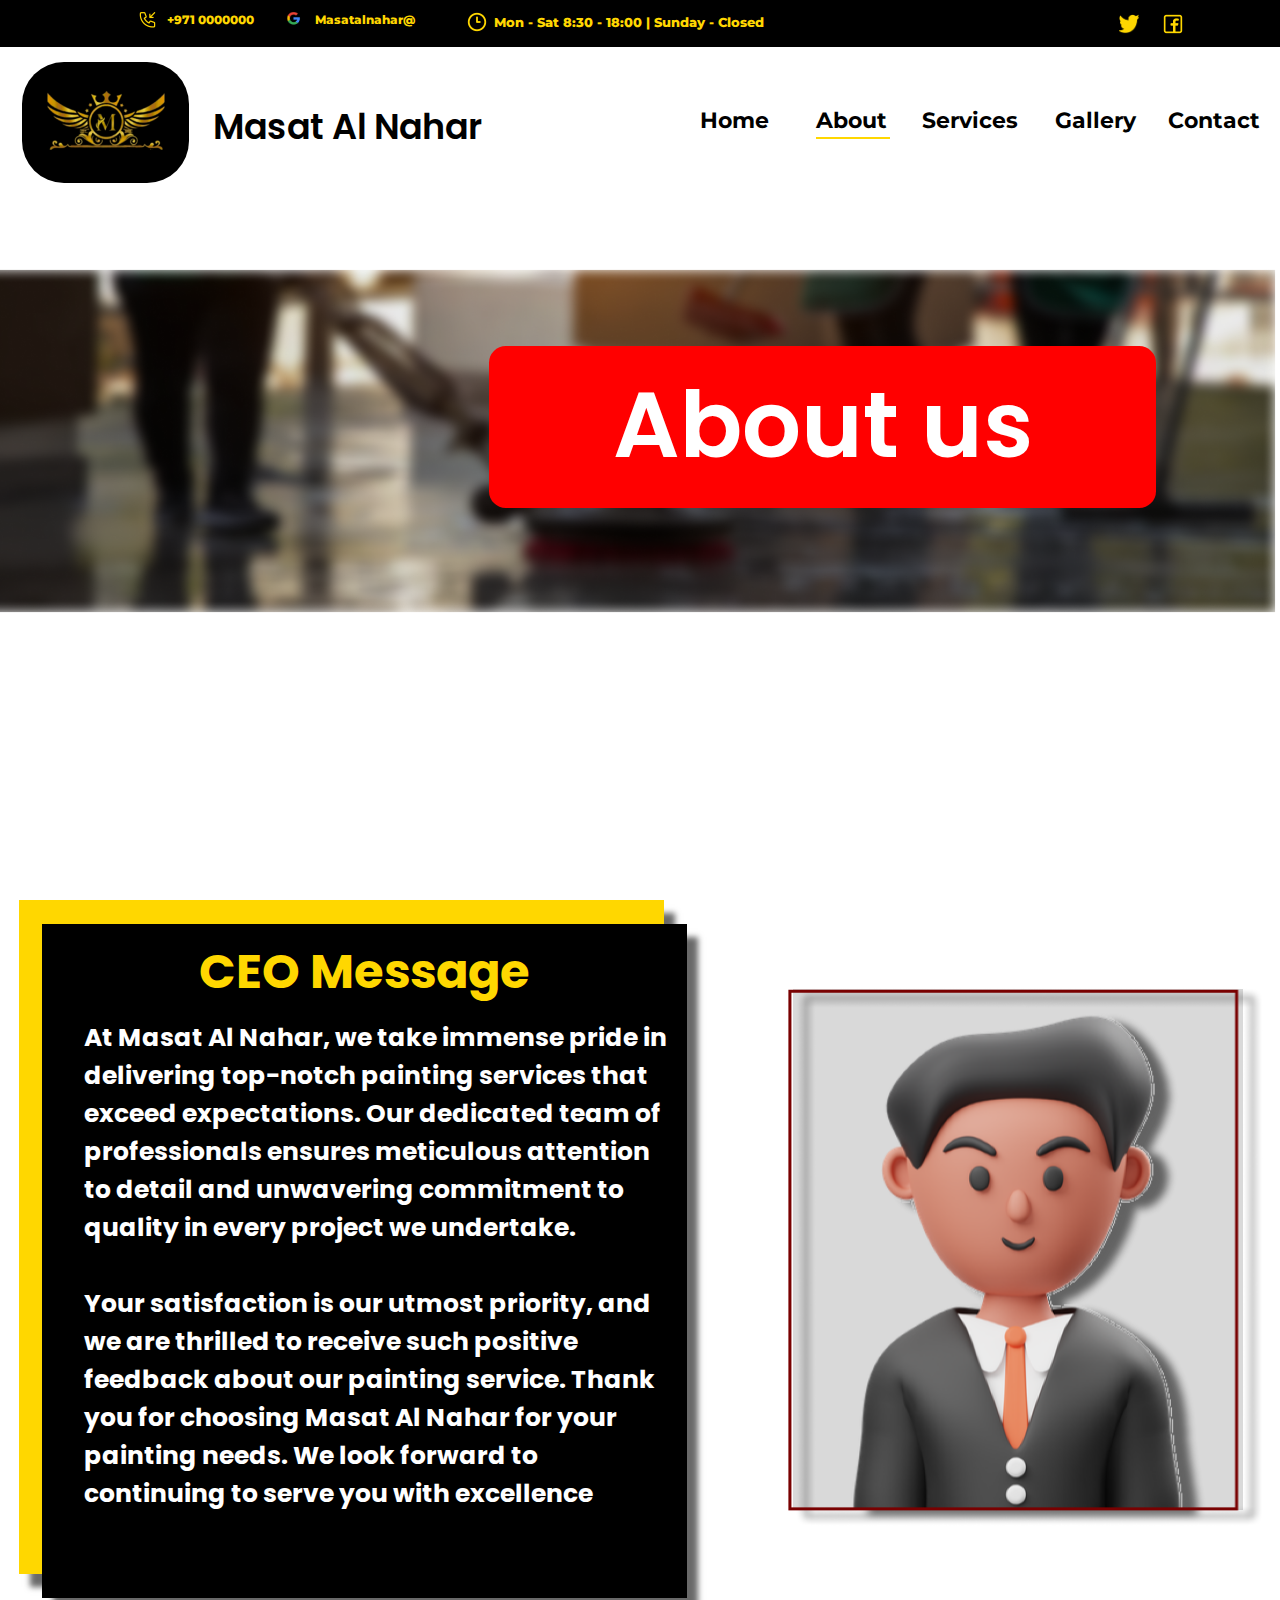
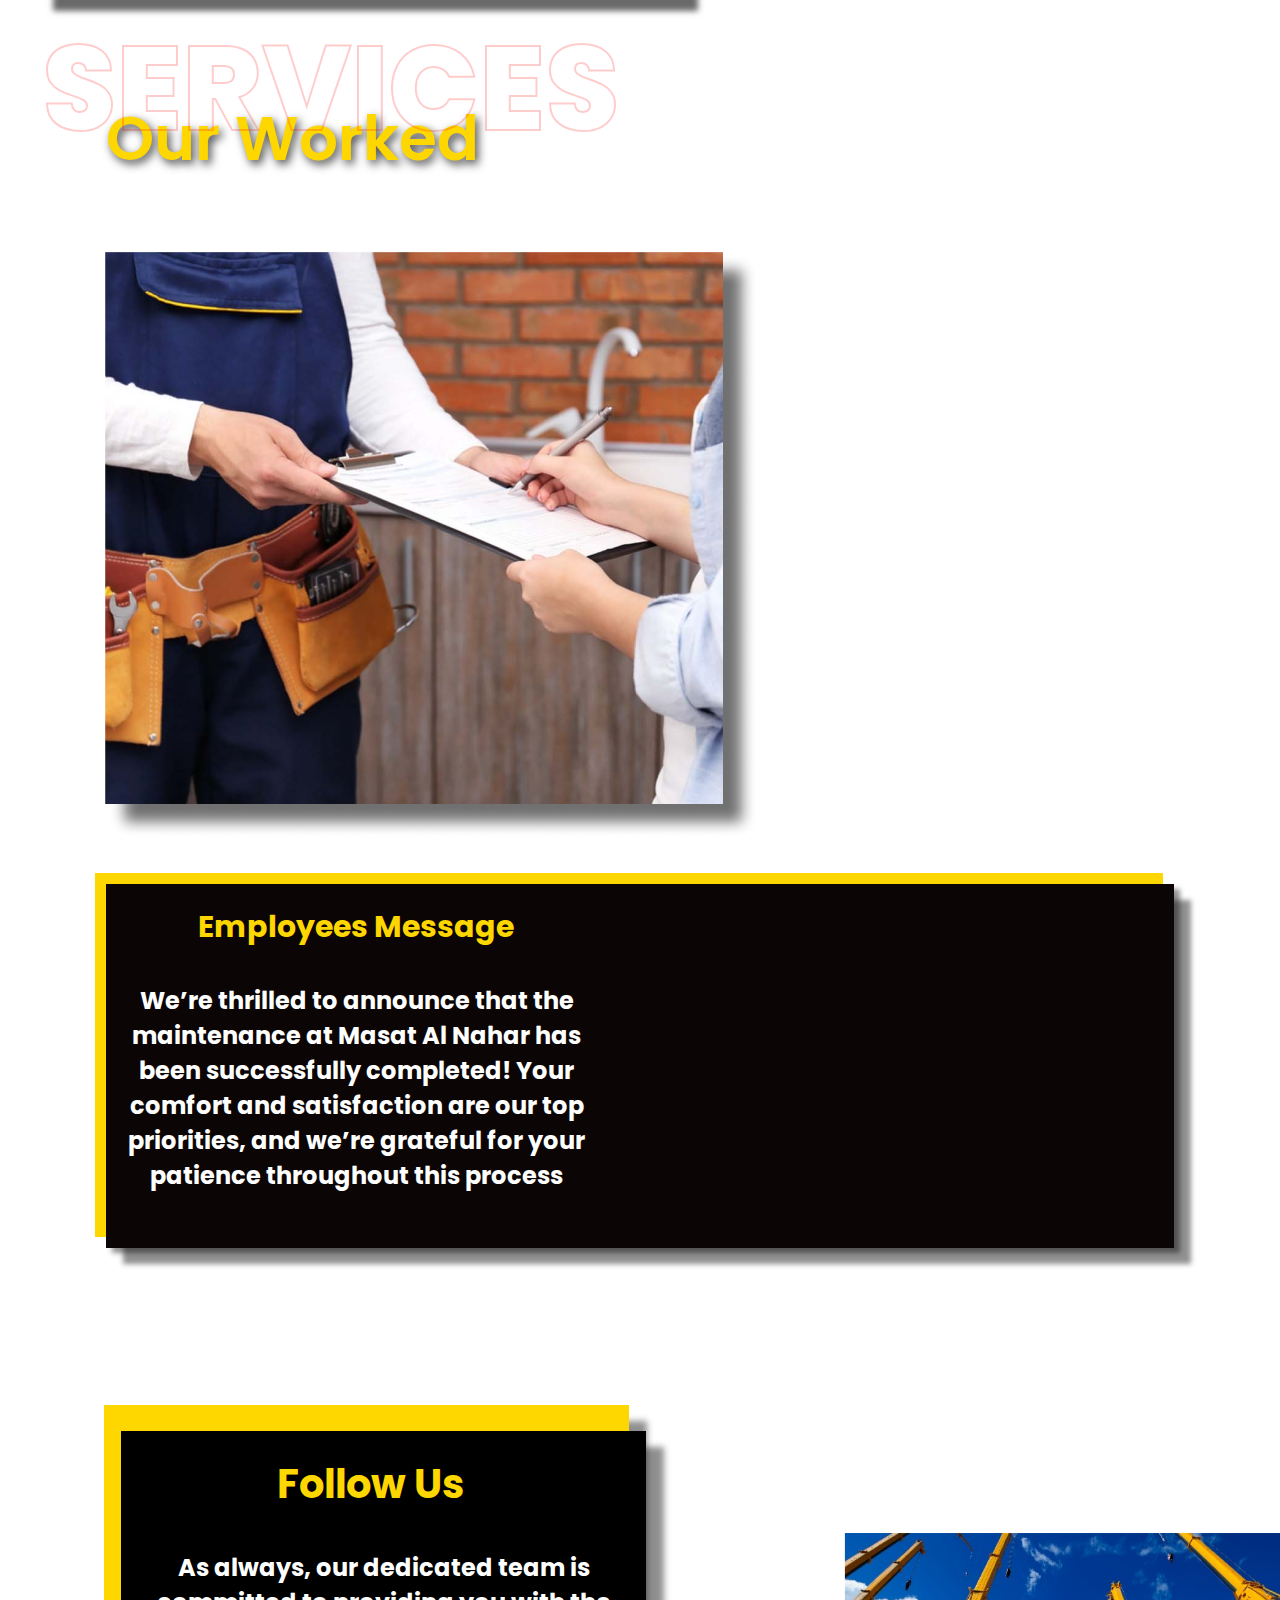
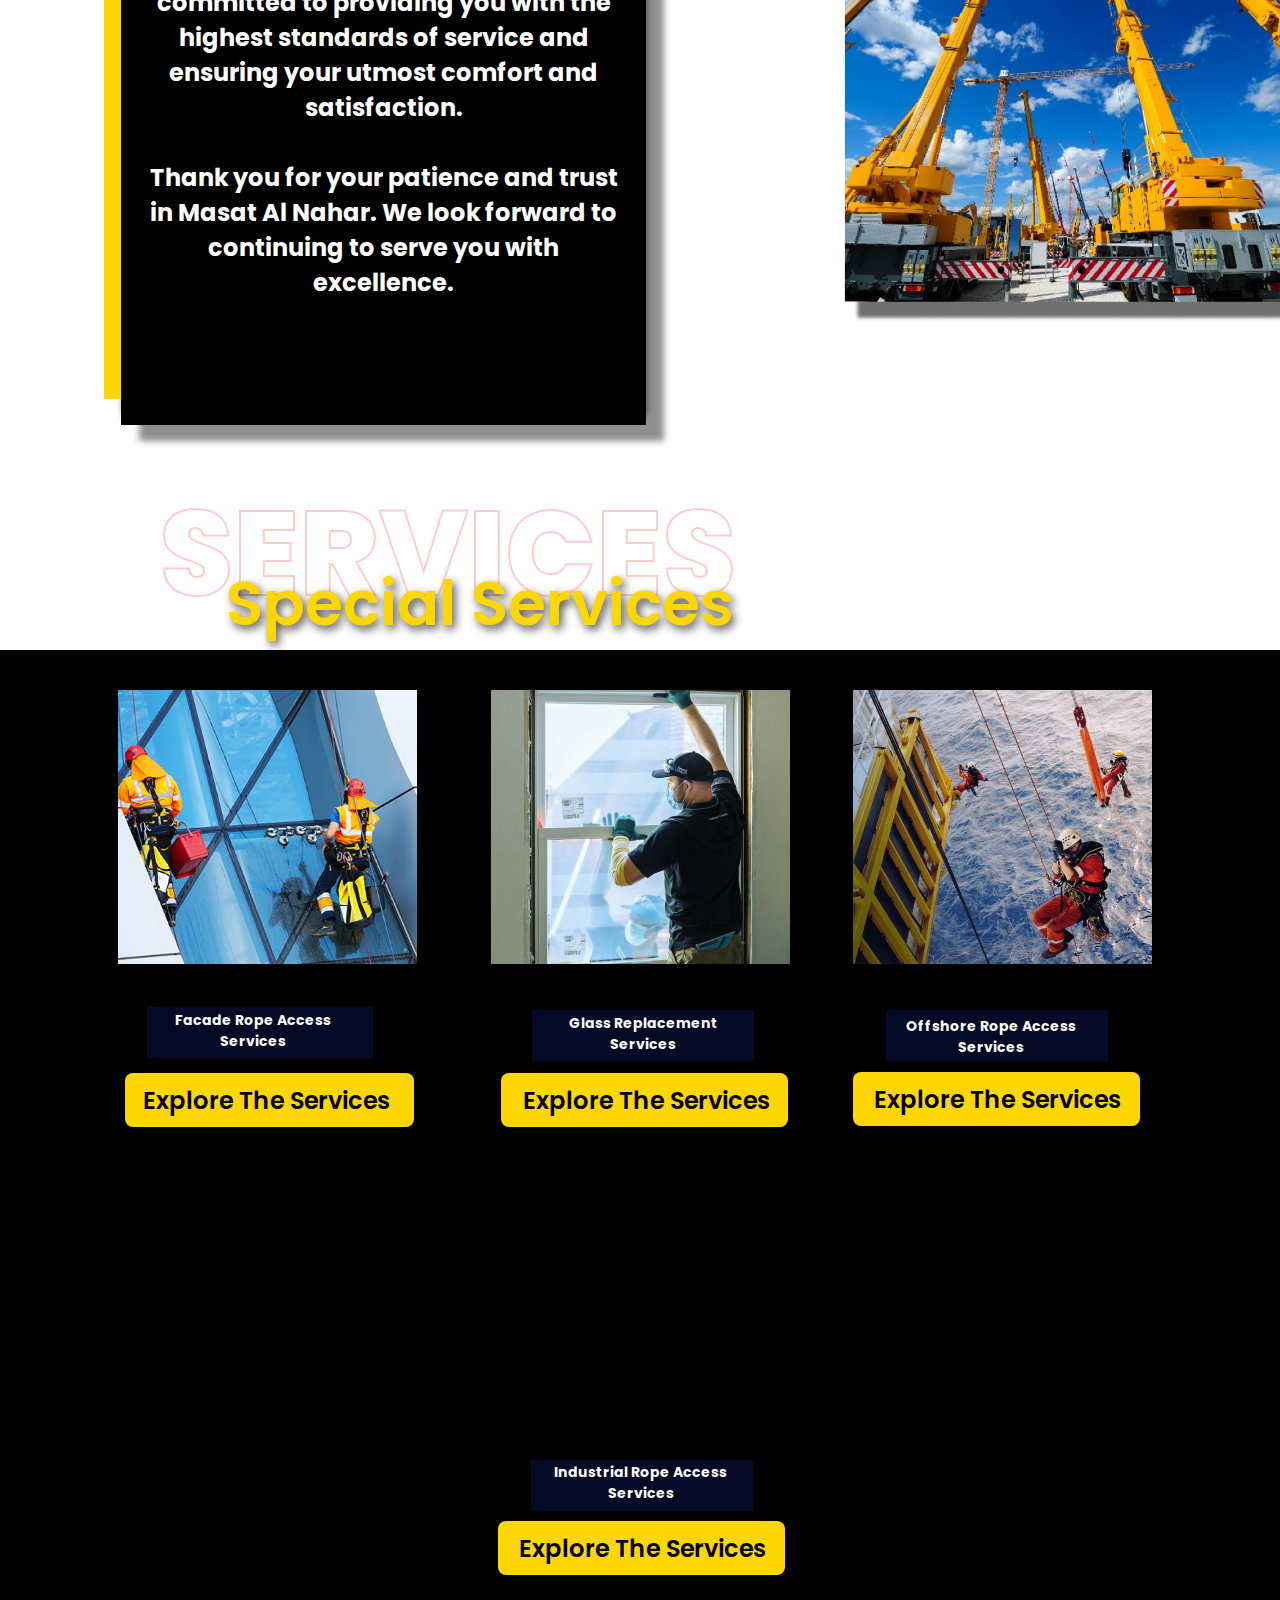
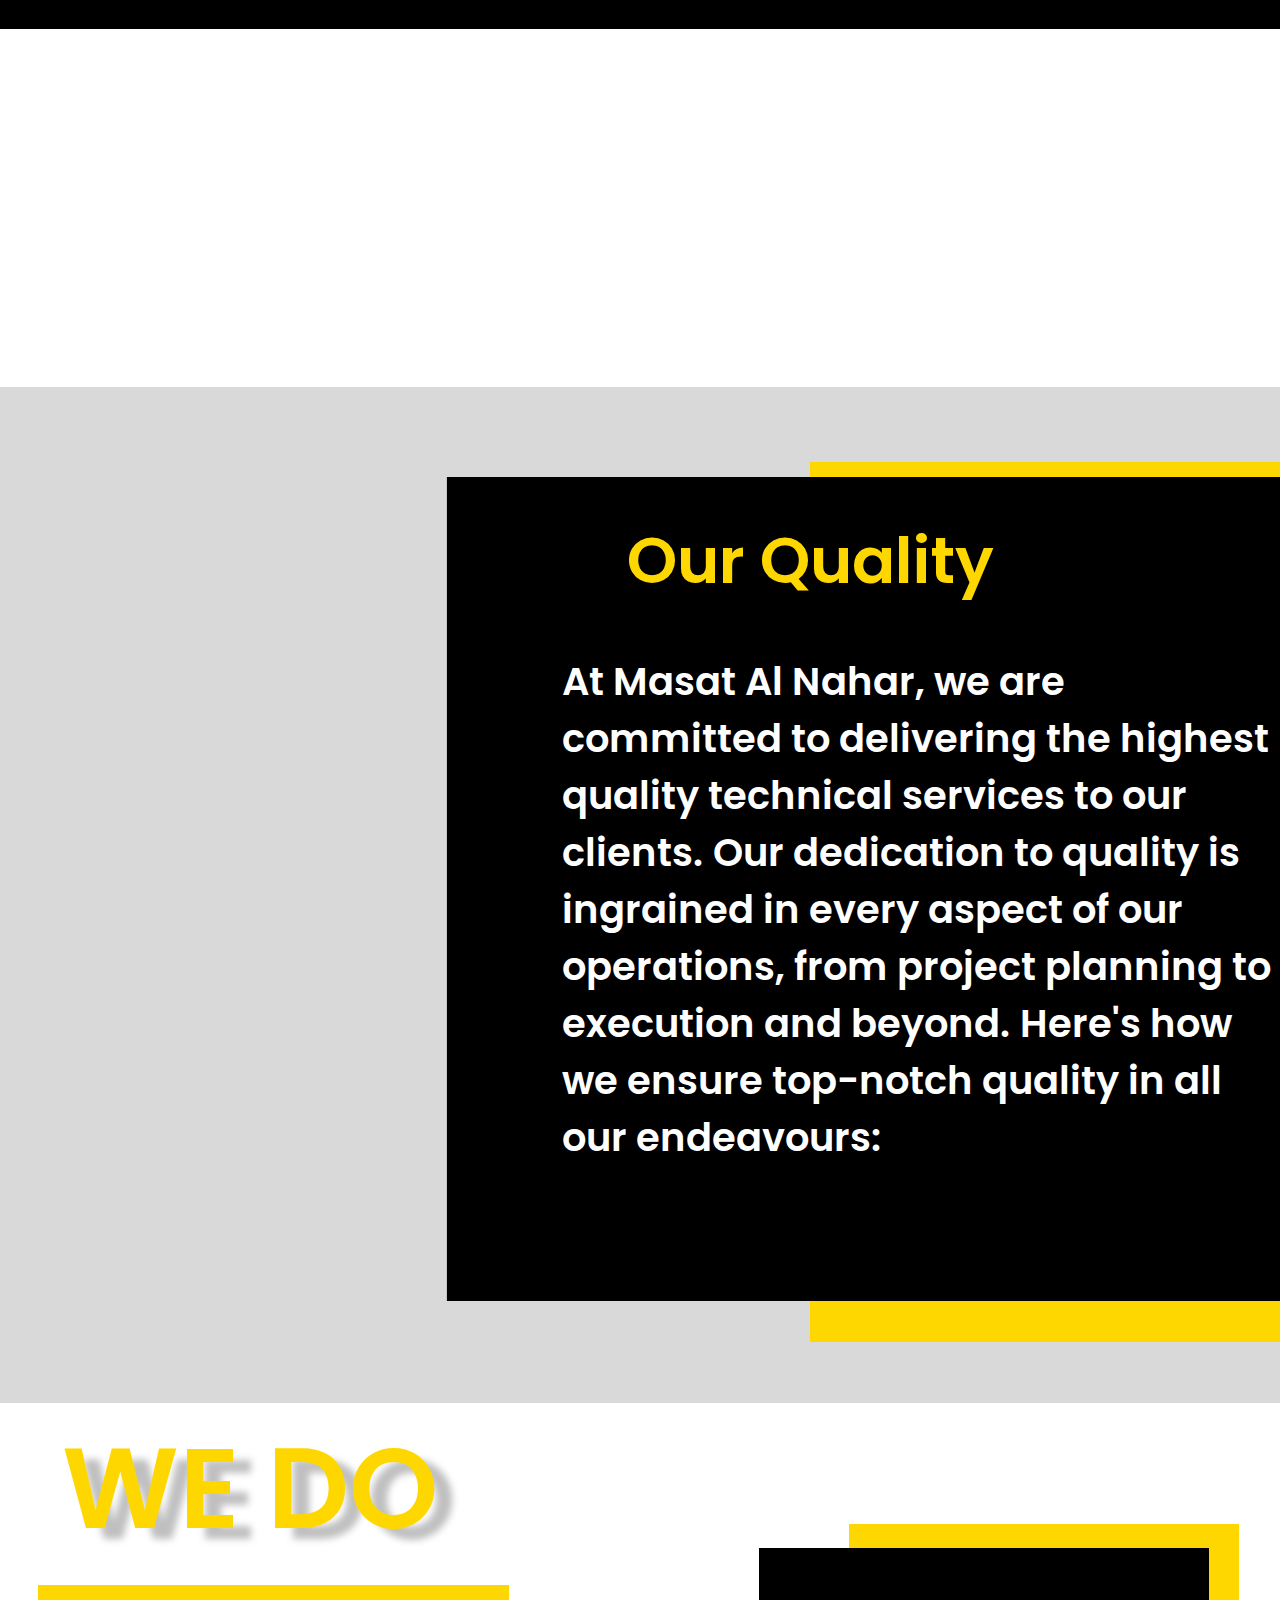
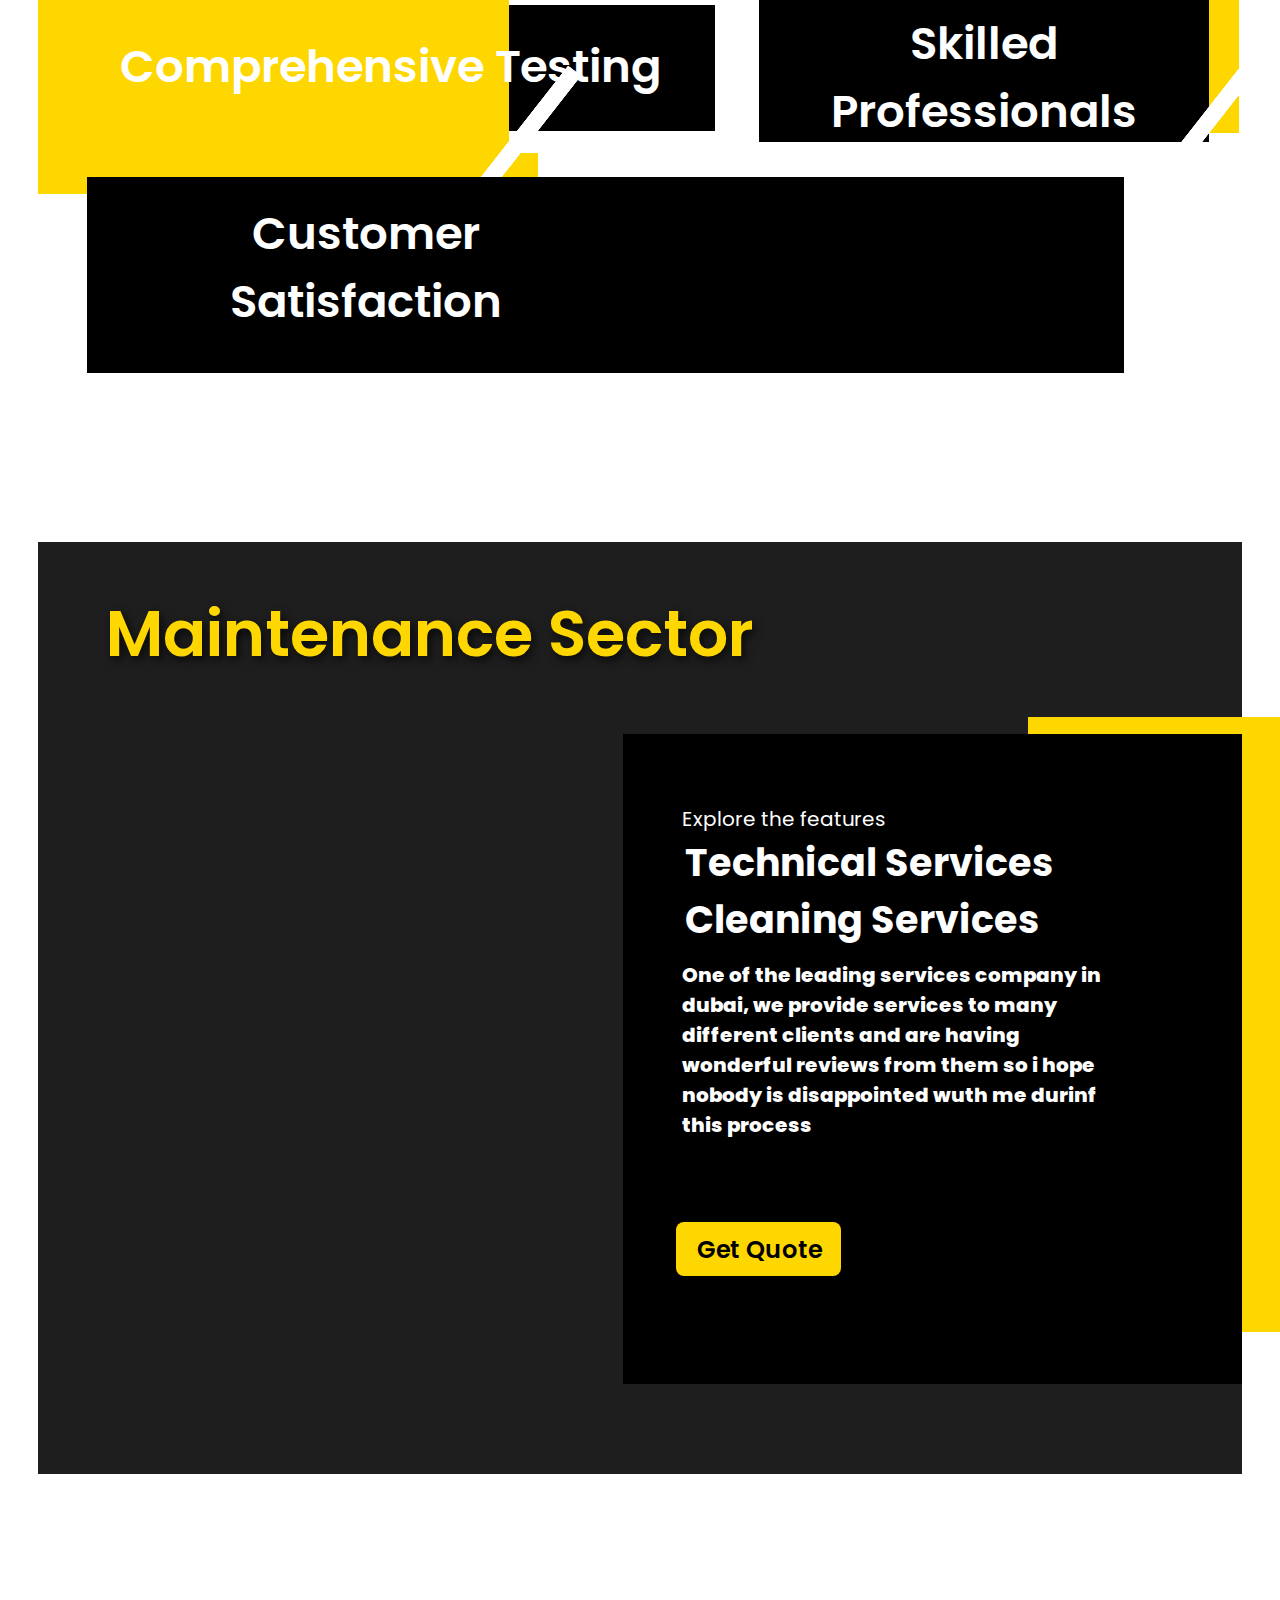
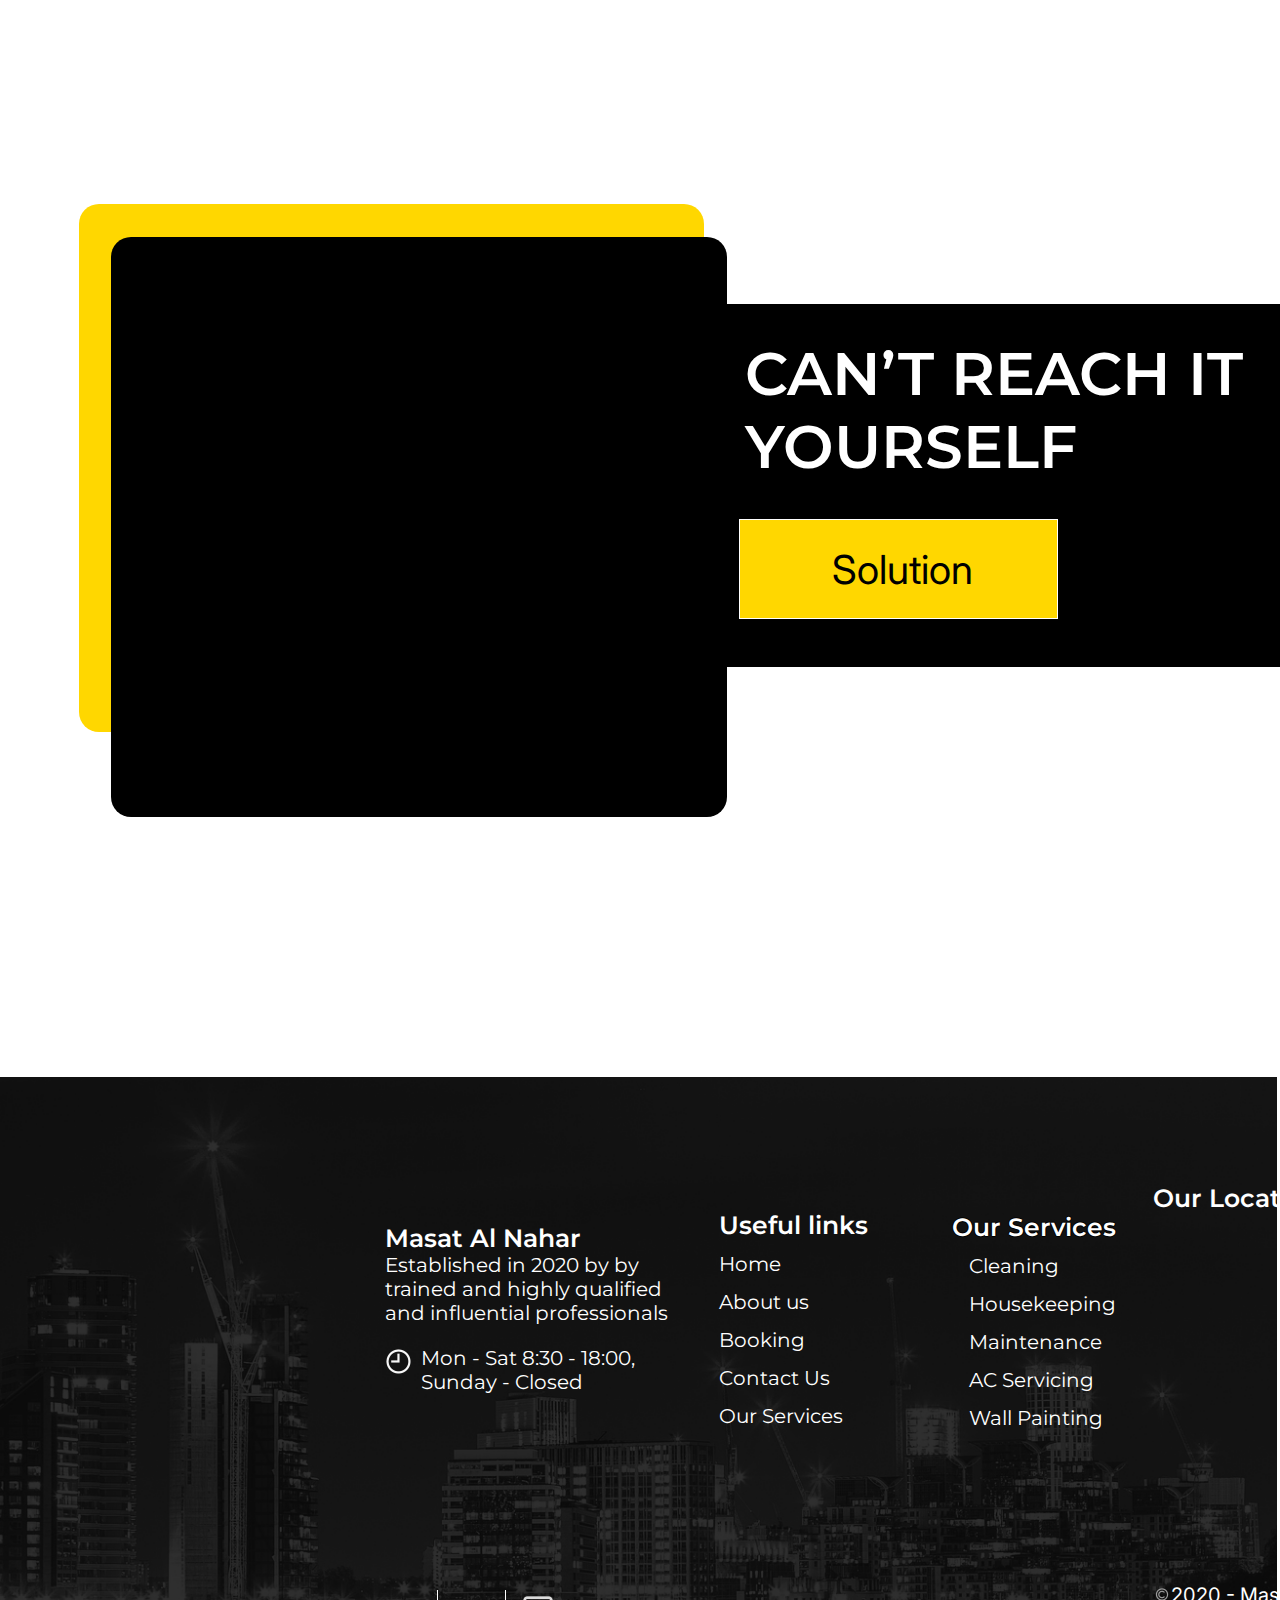
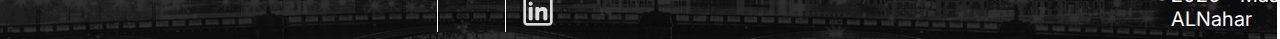
==== About us page/index.html @ 2d1cfc38 "Add files via upload" ====
<!-- -->
<!DOCTYPE html>
<html>
  <head>
    <!-- Meta tags for character set and viewport settings -->
    <meta charset="utf-8" />
    <meta name="viewport" content="initial-scale=1, width=device-width" />

    <title>About Us</title>
    <!-- Link to specific page CSS stylesheet -->
    <link rel="stylesheet" href="./index.css" />
    <!-- Google Fonts integration for different font families -->
    <link
      rel="stylesheet"
      href="https://fonts.googleapis.com/css2?family=Poppins:wght@400;500;600;700;800&display=swap"
    />
    <link
      rel="stylesheet"
      href="https://fonts.googleapis.com/css2?family=Montserrat:wght@400;500;600;700;800&display=swap"
    />
    <link
      rel="stylesheet"
      href="https://fonts.googleapis.com/css2?family=Inter:wght@400;700&display=swap"
    />
    <link
      rel="stylesheet"
      href="https://fonts.googleapis.com/css2?family=Mukta Vaani:wght@400&display=swap"
    />
  </head><!-- End of head -->
  <!-- Body section starts -->
  <body>
    <!-- Body main page codes -->
    <div class="about-us-page">
      <div class="explore-the-service">Explore The Service</div>
      <div class="explore-the-service1">Explore The Service</div>
      <header class="frame-parent"><!-- -->
        <div class="rectangle-parent">
          <div class="frame-item"></div>
          <div class="frame-wrapper">
            <div class="frame-group">
              <div class="frame-container">
                <div class="incoming-frame">
                  <img
                    class="incoming-frame-icon"
                    loading="lazy"
                    alt=""
                    src="./public/phoneincomingsvgrepocom-1@2x.png"/>

                  <div class="frame-label-wrapper">
                    <div class="phone-label">+971 0000000</div></div></div></div>
              <div class="my-parent">
                <img
                  class="my-parent-icon"
                  loading="lazy"
                  alt=""
                  src="./public/googlesvgrepocom-2@2x.png"/>

                <div class="masatalnahar-wrapper">
                  <div class="masatalnahar">Masatalnahar@</div></div></div>
              <div class="frame-div">
                <div class="frame-div-parent">
                  <img
                    class="frame-div-parent-icon"
                    loading="lazy"
                    alt=""
                    src="./public/clockthreesvgrepocom-1@2x.png"/>

                  <div class="timings-wrapper">
                    <div class="mon-sat">
                      Mon - Sat 8:30 - 18:00 | Sunday - Closed</div></div></div></div></div></div>

          <div class="twitter-logo-parent"><!-- -->
            <img
              class="twitter-logo-icon"
              loading="lazy"
              alt=""
              src="./public/twittersvgrepocom-1@2x.png"/>
            <img
              class="facebook-logo-icon"
              loading="lazy"
              alt=""
              src="./public/facebooksvgrepocom-1-1@2x.png"/></div></div>

        <div class="frame-wrapper1"><!-- -->
          <div class="frame-parent1">
            <div class="frame-parent2">
              <div class="rectangle-group">
                <div class="frame-inner"></div>
                <img
                  class="website-logo-icon"
                  loading="lazy"
                  alt=""
                  src="./public/image-1removebgpreview-9@2x.png"/></div>
              <div class="masat-al-nahar-wrapper">
                <h2 class="masat-al-nahar">Masat Al Nahar</h2></div></div>
            <div class="navigation-container-wrapper"><!-- -->
              <div class="navigation-container">
                <div class="home-wrapper">
                  <a href="home" class="home">Home</a></div>
                <div class="about-parent">
                  <a href="index.html" class="about">About</a>
                  <div class="line-div"></div></div>
                <div class="services-wrapper">
                  <a href="service" class="services">Services</a></div>
                <div class="gallery-parent">
                  <a href="gallery" class="gallery">Gallery</a>
                  <a href="contact" class="contact">Contact</a></div></div></div></div></div></div></header>
      <div class="ff">fF</div><!-- -->
      <div class="read-more">Read more</div>
      <section class="wrapper-deep-cleaning-parent">
        <div class="wrapper-deep-cleaning">
          <img
            class="deep-cleaning-icon"
            loading="lazy"
            alt=""
            src="./public/deepcleaning870x500-1@2x.png"/></div>
        <div class="rectangle-container">
          <div class="rectangle-div"></div>
          <h1 class="about-us">About us</h1></div>
      </section><!-- -->
      <section class="feature-container-wrapper"><!-- -->
        <div class="feature-container">
          <div class="explore-the-features-parent">
            <div class="explore-the-features">Explore the features</div>
            <div class="frame-wrapper2">
              <div class="frame-parent3">
                <div class="c-e-o-card-container-wrapper"><!-- -->
                  <div class="c-e-o-card-container">
                    <div class="c-e-o-card-image-parent">
                      <div class="c-e-o-card-image"></div>
                      <div class="rectangle-parent1">
                        <div class="frame-child1"></div>
                        <div class="ceo-message-wrapper">
                          <h1 class="ceo-message">CEO Message</h1></div>
                        <b class="at-masat-al-container">
                          <p class="at-masat-al"><!-- -->
                            At Masat Al Nahar, we take immense pride in
                            delivering top-notch painting services that exceed
                            expectations. Our dedicated team of professionals
                            ensures meticulous attention to detail and
                            unwavering commitment to quality in every project we
                            undertake.</p>
                          <p class="blank-line">&nbsp;</p>
                          <p class="your-satisfaction-is"><!-- -->
                            Your satisfaction is our utmost priority, and we are
                            thrilled to receive such positive feedback about our
                            painting service. Thank you for choosing Masat Al
                            Nahar for your painting needs. We look forward to
                            continuing to serve you with excellence</p></b></div></div>
                    <div class="c-e-o-card-container-inner">
                      <div class="employee-card-image-parent">
                        <div class="employee-card-image"></div>
                        <div class="wrapper-image-17">
                          <img
                            class="image-17-icon"
                            loading="lazy"
                            alt=""
                            src="./public/image-17@2x.png"/></div></div></div></div></div>
                <div class="services1">SERVICES</div></div></div></div><!-- -->
          <div class="work-container-wrapper"><!-- -->
            <div class="work-container">
              <div class="our-worked">Our Worked</div>
              <div class="employee-message-content">
                <div class="wrapper-employee-card-backgrou-parent">
                  <div class="wrapper-employee-card-backgrou">
                    <img
                      class="employee-card-background"
                      loading="lazy"
                      alt=""
                      src="./public/rectangle-223@2x.png"/></div>
                  <div class="frame-wrapper3">
                    <div class="employee-image-placeholder-parent">
                      <div class="employee-image-placeholder"></div>
                      <div class="rectangle-parent2">
                        <div class="frame-child2"></div>
                        <div class="employees-message-wrapper">
                          <h3 class="employees-message">Employees Message</h3>
                        </div><!-- -->
                        <b class="were-thrilled-to"
                          >We’re thrilled to announce that the maintenance at
                          Masat Al Nahar has been successfully completed! Your
                          comfort and satisfaction are our top priorities, and
                          we’re grateful for your patience throughout this
                          process</b></div></div></div></div></div></div></div></div></section>
      <section class="follow-container-parent"><!-- -->
        <div class="follow-container">
          <div class="frame-parent4">
            <div class="follow-image-placeholder-parent">
              <div class="follow-image-placeholder"></div>
              <div class="rectangle-parent3">
                <div class="frame-child3"></div>
                <div class="follow-us-wrapper">
                  <h1 class="follow-us">Follow Us</h1></div>
                <b class="as-always-our-container"><!-- -->
                  <p class="as-always-our">
                    As always, our dedicated team is committed to providing you
                    with the highest standards of service and ensuring your
                    utmost comfort and satisfaction.</p>
                  <p class="blank-line1">&nbsp;</p>
                  <p class="thank-you-for">
                    Thank you for your patience and trust in Masat Al Nahar. We
                    look forward to continuing to serve you with excellence.</p></b></div></div>
            <div class="social-image-placeholder"><!-- -->
              <div class="wrapper-social-media-image">
                <img
                  class="social-media-image"
                  loading="lazy"
                  alt=""
                  src="./public/rectangle-226@2x.png"/></div></div></div></div>
        <div class="services-header">
          <div class="services2">SERVICES</div></div>
        <div class="special-services-wrapper">
          <div class="special-services">Special Services</div></div>
        <div class="special-services-content">
          <div class="special-services-content-child"></div>
          <div class="text-wrapper">
            <div class="text"></div></div>
          <div class="facade-container"><!-- -->
            <img
              class="facade-image-icon"
              loading="lazy"
              alt=""
              src="./public/rectangle-233@2x.png"/>
            <div class="facade-container-inner">
              <div class="frame-parent5">
                <div class="facade-button-container-wrapper">
                  <div class="facade-button-container">
                    <div class="facade-icon"></div>
                    <b class="facade-rope-access-container">
                      <p class="facade-rope-access">Facade Rope Access</p>
                      <p class="services3">Services</p></b></div></div>
                <button class="facade-explore">
                  <div class="facade-explore-child"></div>
                  <div class="explore-the-services">Explore The Services</div>
                </button></div></div></div>
          <div class="glass-icon"><!-- -->
            <img
              class="glass-service-icon"
              loading="lazy"
              alt=""
              src="./public/rectangle-234@2x.png"/>
            <div class="glass-explore">
              <div class="services-explore">
                <div class="offshore-icon">
                  <div class="offshore-icon-child"></div>
                  <b class="glass-replacement-services-container">
                    <p class="glass-replacement">Glass Replacement</p>
                    <p class="services4">Services</p></b></div></div>
              <button class="offshore-explore">
                <div class="offshore-explore-child"></div>
                <div class="explore-the-services1">Explore The Services</div>
              </button></div></div>
          <div class="industrial-icon">
            <img
              class="industrial-service-icon"
              loading="lazy"
              alt=""
              src="./public/rectangle-235@2x.png"/>

            <div class="industrial-explore"><!-- -->
              <div class="services-explore1">
                <div class="machine-image">
                  <div class="quality"></div>
                  <b class="offshore-rope-access-container">
                    <p class="offshore-rope-access">Offshore Rope Access</p>
                    <p class="services5">Services</p></b></div></div>

              <button class="we-do"><!-- -->
                <div class="we-do-child"></div>
                <div class="explore-the-services2">Explore The Services</div>
              </button></div></div>
          <div class="special-services-content-item"></div><!-- -->
          <div class="skills">
            <div class="testing">
              <img
                class="testing-icon"
                loading="lazy"
                alt=""
                src="./public/rectangle-236@2x.png"/></div>
            <div class="sector-container"><!-- -->
              <div class="sector">
                <div class="sector-explore">
                  <div class="sector-explore-child"></div>
                  <b class="industrial-rope-access-container">
                    <p class="industrial-rope-access">Industrial Rope Access</p>
                    <p class="services6">Services</p></b></div></div>
              <button class="we-do"><!-- -->
                <div class="we-do-child"></div>
                <div class="explore-the-services2">Explore The Services</div>
              </button></div></div></div></section>

      <section class="solution-image"><!-- -->
        <div class="vision">
          <div class="logo">
            <div class="logo-child"></div>
            <div class="wrapper-ac-duct-cleaning-machi">
              <img
                class="ac-duct-cleaning-machine-icon"
                loading="lazy"
                alt=""
                src="./public/acductcleaningmachine1-2@2x.png"/></div></div>
          <div class="company-description"></div></div>
        <div class="social-icons"><!-- -->
          <div class="social-icons-child"></div>
          <div class="links">
            <h1 class="our-quality">Our Quality</h1></div>
          <div class="at-masat-al1">
            At Masat Al Nahar, we are committed to delivering the highest
            quality technical services to our clients. Our dedication to quality
            is ingrained in every aspect of our operations, from project
            planning to execution and beyond. Here's how we ensure top-notch
            quality in all our endeavours:</div></div></section>
      
            <section class="work-areas">
              <div class="areas-working">
                <h1 class="we-do1">WE DO</h1>
                <div class="established">
                  <div class="clock-icon">
                    <div class="social-media">
                      <div class="information">
                        <div class="information-child"></div>
                        <div class="comprehensive-testing">
                          <span>Comprehensive</span>
                          <span class="span"> </span>
                          <span>Testing</span>
                        </div>
                        <div class="social-links">
                          <div class="footer-content"></div>
                          <div class="company-info"></div>
                        </div>
                      </div>
                    </div>
                    <div class="time">
                      <div class="instagram">
                        <div class="facebook"></div>
                        <div class="linked-in">Skilled Professionals</div>
                        <div class="services-container"></div>
                      </div>
                    </div>
                    <div class="time1">
                      <div class="time-child"></div>
                      <div class="rectangle-parent4">
                        <div class="frame-child4"></div>
                        <h1 class="customer-satisfaction">Customer Satisfaction</h1>
                      </div>
                      <div class="info-container"></div>
                    </div>
                  </div>
                </div>
              </div>
            </section>
      <section class="main-footer-wrapper"><!-- -->
        <div class="main-footer">
          <div class="vision-image">
            <div class="company-name-container">
              <div class="footer-info">
                <img
                  class="timings-icon"
                  loading="lazy"
                  alt=""
                  src="./public/rectangle-358@2x.png"/>
                <div class="social"></div></div>
              <div class="rectangle-parent5">
                <div class="frame-child5"></div>
                <h1 class="maintenance-sector">Maintenance Sector</h1></div></div></div>
          <div class="contact-info"><!-- -->
            <div class="contact-info-child"></div>
            <div class="location-info">
              <div class="main-container">
                <div class="explore-the-features1">Explore the features</div>
                <div class="timing-container">
                  <h2 class="technical-services-cleaning-container">
                    <p class="technical-services">Technical Services</p>
                    <p class="cleaning-services">Cleaning Services</p></h2></div></div>
              <div class="bottom-container"><!-- -->
                <div class="one-of-the">
                  One of the leading services company in dubai, we provide
                  services to many different clients and are having wonderful
                  reviews from them so i hope nobody is disappointed wuth me
                  durinf this process</div></div></div>
                  <button class="we-do"><!-- -->
                    <div class="we-do-child"></div>
                    <div class="explore-the-services2">Get Quote</div></button></div></div>
                  </section>
      <section class="company-details"><!-- -->
        <div class="rectangle-parent6">
          <div class="frame-child6"></div>
          <div class="cant-reach-it-yourself-wrapper">
            <h1 class="cant-reach-it">CAN’T REACH IT YOURSELF</h1></div>
          <button class="time-info"><!-- -->
            <div class="time-info-child"></div>
            <div class="solution">Solution</div>
          </button></div>
        <div class="footer-details"><!-- -->
          <div class="masat"></div>
          <div class="company-establishment"></div>
          <div class="time-clock">
            <div class="time-clock-child"></div>
            <img
              class="our-vision-1-scaled-3-icon"
              loading="lazy"
              alt=""
              src="./public/ourvision1scaled-3@2x.png"/></div></div></section>

      <footer class="rope-access-dubai-1-3-parent">
        <img
          class="rope-access-dubai-1-3-icon"
          alt=""
          src="./public/ropeaccessdubai1-2@2x.png"
        />
      
        <div class="image-1-removebg-preview-9-parent">
          <img
            class="image-1-removebg-preview-9-icon3"
            loading="lazy"
            alt=""
            src="./public/image-1removebgpreview-7@2x.png"
          />
      
          <div class="frame-wrapper36">
            <div class="frame-parent38">
              <div class="frame-parent39">
                <div class="masat-al-nahar-wrapper2">
                  <div class="masat-al-nahar-container5">
                    <p class="masat-al-nahar7">Masat Al Nahar</p>
                  </div>
                </div>
                <div class="frame-parent40">
                  <div class="established-in-2020-by-by-trai-container">
                    <div class="established-in-20202">
                      Established in 2020 by by trained and highly qualified and
                      influential professionals
                    </div>
                  </div>
                  <div class="time-clock-icon-3-parent">
                    <img
                      class="time-clock-icon-3"
                      alt=""
                      src="./public/3898370-time-clock-icon-2@2x.png"
                    />
      
                    <div class="mon-sat-830-1800-sunday-container">
                      <div class="mon-sat-container2">
                        <p class="mon-sat5">Mon - Sat 8:30 - 18:00,</p>
                        <p class="sunday-closed2">Sunday - Closed</p>
                      </div>
                    </div>
                  </div>
                </div>
              </div>
              <div class="instagram-svgrepo-com-3-parent">
                <img
                  class="instagram-svgrepo-com-3-icon"
                  loading="lazy"
                  alt=""
                  src="./public/instagramsvgrepocom-2@2x.png"
                />
      
                <div class="frame-child48"></div>
                <div class="facebook-svgrepo-com-3-wrapper">
                  <img
                    class="facebook-svgrepo-com-3-icon"
                    loading="lazy"
                    alt=""
                    src="./public/facebooksvgrepocom-2@2x.png"
                  />
                </div>
                <div class="frame-child49"></div>
                <div class="linkedin-svgrepo-com-3-wrapper">
                  <img
                    class="linkedin-svgrepo-com-3-icon"
                    alt=""
                    src="./public/linkedinsvgrepocom-2@2x.png"
                  />
                </div>
              </div>
            </div>
          </div>
        </div>
        <div class="frame-wrapper37">
          <div class="useful-links-group">
            <div class="useful-links2">Useful links</div>
            <div class="home-about-us-container2">
              <p class="home5">Home</p>
              <p class="blank-line21">&nbsp;</p>
              <p class="about-us3">About us</p>
              <p class="blank-line22">&nbsp;</p>
              <p class="booking2">Booking</p>
              <p class="blank-line23">&nbsp;</p>
              <p class="contact-us2">Contact Us</p>
              <p class="blank-line24">&nbsp;</p>
              <p class="our-services5">Our Services</p>
            </div>
          </div>
        </div>
        <div class="frame-wrapper38">
          <div class="our-services-group">
            <div class="our-services6">Our Services</div>
            <div class="cleaning-housekeeping-maintena-frame">
              <div class="cleaning-housekeeping-maintena-container2">
                <p class="cleaning2">Cleaning</p>
                <p class="blank-line25">&nbsp;</p>
                <p class="housekeeping2">Housekeeping</p>
                <p class="blank-line26">&nbsp;</p>
                <p class="maintenance3">Maintenance</p>
                <p class="blank-line27">&nbsp;</p>
                <p class="ac-servicing2">AC Servicing</p>
                <p class="blank-line28">&nbsp;</p>
                <p class="wall-painting2">Wall Painting</p>
              </div>
            </div>
          </div>
        </div>
        <div class="input-splitter">
          <div class="output-combiner">
            <div class="our-location2">Our Location</div>
            <div class="rectangle-parent31">
              
              <img
                class="map-1-icon2"
                loading="lazy"
                alt=""
                src="./public/map-1@2x.png"
              />
            </div>
          </div>
          <div class="frame-parent41">
            <div class="copyright-svgrepo-com-3-wrapper">
              <img
                class="copyright-svgrepo-com-3-icon"
                alt=""
                src="./public/copyrightsvgrepocom-2@2x.png"
              />
            </div>
            <div class="masat-alnahar2">2020 - Masat ALNahar</div>
          </div>
        </div>
      </footer>
            
  </body><!-- -->
</html><!-- -->
---- About us page/index.css ----
html,body {
  margin: 0;
  padding: 0;
}

.explore-the-service,
.explore-the-service1 {
  width: 287px;
  height: 0;
  position: relative;
  font-weight: 500;
  display: none;
  z-index: 0;
}
.explore-the-service1 {
  color: #e4d5d5;
  z-index: 1;
}
.rope-access-dubai-1-2-icon {
  height: 576px;
  flex: 1;
  position: relative;
  max-width: 100%;
  overflow: hidden;
  object-fit: cover;
}
.frame-child {
  height: 176px;
  width: 275px;
  position: absolute;
  margin: 0 !important;
  top: 189px;
  right: 294px;
  background-color: #d9d9d9;
  z-index: 1;
}
.rope-access-dubai-1-2-parent {
  width: 1920px;
  margin: 0 !important;
  position: absolute;
  top: 8015px;
  left: 0;
  display: flex;
  flex-direction: row;
  align-items: flex-start;
  justify-content: flex-start;
  max-width: 100%;
}
.frame-item {
  height: 47px;
  width: 1920px;
  position: relative;
  background-color: #000;
  display: none;
  max-width: 100%;
}
.incoming-frame-icon {
  height: 17.6px;
  width: 19px;
  position: relative;
  object-fit: cover;
  min-height: 18px;
  z-index: 1;
}
.phone-label {
  position: relative;
  font-weight: 800;
  display: inline-block;
  min-width: 87px;
  white-space: nowrap;
  z-index: 1;
}
.frame-label-wrapper{
  flex-direction: column;
  padding: 2px 0 0;
}
.frame-container,
.incoming-frame,
.frame-label-wrapper {
  display: flex;
  align-items: flex-start;
  justify-content: flex-start;
}
.incoming-frame {
  flex-direction: row;
  gap: 10px;
}
.frame-container {
  flex-direction: column;
  padding: 2px 0 0;
}
.my-parent-icon {
  height: 20px;
  width: 20px;
  position: relative;
  object-fit: cover;
  min-height: 20px;
  z-index: 1;
}
.masatalnahar {
  align-self: stretch;
  position: relative;
  font-weight: 800;
  text-shadow: 0 4px 4px rgba(0, 0, 0, 0.25);
  z-index: 1;
}
.my-parent,
.masatalnahar-wrapper {
  display: flex;
  align-items: flex-start;
  justify-content: flex-start;
}
.masatalnahar-wrapper {
  flex: 1;
  flex-direction: column;
  padding: 4px 0 0;
}
.my-parent {
  width: 152px;
  flex-direction: row;
  padding: 0 24px 0 0;
  box-sizing: border-box;
  gap: 11px;
}
.frame-div-parent-icon {
  height: 22px;
  width: 22px;
  position: relative;
  object-fit: cover;
  min-height: 22px;
  z-index: 1;
}
.mon-sat {
  align-self: stretch;
  position: relative;
  font-weight: 800;
  white-space: nowrap;
  z-index: 2;
}
.timings-wrapper {
  flex: 1;
  display: flex;
  flex-direction: column;
  align-items: flex-start;
  justify-content: flex-start;
  padding: 3px 0 0;
  margin-left: -13px;
}
.frame-div-parent{
  align-self: stretch;
  display: flex;
  flex-direction: row;
  align-items: flex-start;
  justify-content: flex-start;
}
.frame-div {
  flex: 1;
  flex-direction: column;
  justify-content: flex-start;
  padding: 2px 0 0;
  box-sizing: border-box;
  min-width: 206px;
  text-align: center;
  font-size: 13.3px;
}
.frame-div,
.frame-group,
.frame-wrapper {
  display: flex;
  align-items: flex-start;
}
.frame-group {
  align-self: stretch;
  flex-direction: row;
  justify-content: flex-start;
  gap: 30px;
}
.frame-wrapper {
  width: 645px;
  flex-direction: column;
  justify-content: flex-end;
  padding: 0 0 1.3px;
  box-sizing: border-box;
  max-width: 100%;
}
.facebook-logo-icon,
.twitter-logo-icon {
  position: relative;
  object-fit: contain;
  min-height: 20px;
  flex-shrink: 0;
  z-index: 1;
}
.twitter-logo-icon {
  height: 20.3px;
  width: 20.3px;
}
.facebook-logo-icon {
  align-self: stretch;
  width: 36px;
  max-height: 100%;
}
.twitter-logo-parent{
  display: flex;
  flex-direction: row;
  align-items: flex-start;
  justify-content: flex-start;
  gap: 15.7px;
}
.frame-inner,
.rectangle-parent {
  background-color: #000;
}
.rectangle-parent {
  align-self: stretch;
  display: flex;
  flex-direction: row;
  align-items: flex-end;
  justify-content: center;
  padding: 9px 20px 12.7px 69px;
  box-sizing: border-box;
  gap: 336px;
  max-width: 100%;
}
.frame-inner {
  height: 121px;
  width: 167px;
  position: relative;
  border-radius: 42px;
  display: none;
}
.website-logo-icon {
  height: 66px;
  width: 118px;
  position: relative;
  object-fit: contain;
  z-index: 1;
}
.rectangle-group {
  border-radius: 42px;
  background-color: #000;
  display: flex;
  flex-direction: row;
  align-items: flex-start;
  justify-content: flex-start;
  padding: 22px 24px 33px 25px;
}
.masat-al-nahar {
  margin: 0;
  position: relative;
  font-size: inherit;
  font-weight: 600;
  font-family: inherit;
  white-space: nowrap;
}
.frame-parent2,
.masat-al-nahar-wrapper {
  display: flex;
  align-items: flex-start;
  justify-content: flex-start;
}
.masat-al-nahar-wrapper {
  flex-direction: column;
  padding: 38px 0 0;
}
.frame-parent2 {
  flex-direction: row;
  gap: 24px;
  max-width: 100%;
}
.home {
  position: relative;
  display: inline-block;
  min-width: 70px;
  font-weight: bold;
  text-decoration: none;
  color: inherit;
}
.home-wrapper {
  display: flex;
  flex-direction: column;
  align-items: flex-start;
  justify-content: flex-start;
  padding: 0 14px 0 0;
}
.about {
  position: relative;
  display: inline-block;
  min-width: 72px;
  font-weight: bold;
  text-decoration: none;
  color: inherit;
}
.line-div {
  width: 74px;
  height: 2px;
  position: relative;
  border-top: 2px solid #ffd700;
  box-sizing: border-box;
}
.about-parent {
  display: flex;
  flex-direction: column;
  align-items: flex-start;
  justify-content: flex-start;
  gap: 3px;
}
.services {
  position: relative;
  display: inline-block;
  min-width: 97px;
  font-weight: bold;
  text-decoration: none;
  color: inherit;
}
.services-wrapper {
  display: flex;
  flex-direction: column;
  align-items: flex-start;
  justify-content: flex-start;
  padding: 0 4px 0 0;
}
.contact,
.gallery {
  position: relative;
  display: inline-block;
  min-width: 81px;
  font-weight: bold;
  color: inherit;
  text-decoration: none;
}
.contact {
  min-width: 92px;
}
.gallery-parent {
  flex: 1;
  flex-direction: row;
  gap: 32.2px;
}
.gallery-parent,
.navigation-container,
.navigation-container-wrapper {
  display: flex;
  align-items: flex-start;
  justify-content: flex-start;
}
.navigation-container {
  align-self: stretch;
  flex-direction: row;
  gap: 32px;
}
.navigation-container-wrapper {
  height: 76px;
  width: 558.2px;
  flex-direction: column;
  max-width: 100%;
  font-size: 22.1px;
  font-family: Montserrat;
}
.frame-parent1 {
  flex: 1;
  display: flex;
  flex-direction: row;
  align-items: flex-end;
  justify-content: space-between;
  max-width: 100%;
  gap: 20px;
}
.frame-parent,
.frame-wrapper1 {
  display: flex;
  align-items: flex-start;
  justify-content: flex-start;
  max-width: 100%;
}
.frame-wrapper1 {
  width: 1471.2px;
  flex-direction: row;
  padding: 0 22px;
  box-sizing: border-box;
  font-size: 35px;
  color:#000;
  font-family: Poppins;
}
.frame-parent {
  align-self: stretch;
  flex-direction: column;
  gap: 15px;
  text-align: left;
  font-size: 11.7px;
  color: #ffd700;
  font-family: Montserrat;
}
.ff,
.read-more {
  position: relative;
  display: none;
}
.ff {
  width: 281px;
  height: 0;
  font-size: 34px;
  font-weight: 500;
  text-align: left;
  z-index: 4;
}
.read-more {
  width: 179px;
  font-size: 20px;
  font-weight: 600;
  color: #000;
  z-index: 5;
}
.deep-cleaning-icon {
  height: 100%;
  flex: 1;
  overflow: hidden;
  object-fit: contain;
  position: absolute;
  left: 0;
  top: 0;
  width: 100%;
  transform: scale(1.076);
}
.wrapper-deep-cleaning {
  height: 500px;
  flex: 1;
  position: relative;
  max-width: 96%;
  display: flex;
  align-items: center;
  justify-content: center;
  z-index: 0;
}
.rectangle-div {
  height: 162px;
  width: 667.2px;
  position: relative;
  border-radius: 16.8px;
  background-color: #ff0000;
  display: none;
  max-width: 100%;
}
.about-us {
  margin: 0;
  position: relative;
  font-size: inherit;
  font-weight: 600;
  font-family: inherit;
  z-index: 2;
}
.rectangle-container {
  width: 667.2px;
  margin: 0 !important;
  position: absolute;
  top: 155px;
  left: 500px;
  border-radius: 16.8px;
  background-color: #ff0000;
  display: flex;
  flex-direction: row;
  align-items: center;
  justify-content: center;
  padding: 9px 20px 13px;
  box-sizing: border-box;
  max-width: 100%;
  z-index: 1;
}
.wrapper-deep-cleaning-parent {
  margin-left: -11px;
  margin-bottom: 149px;
  align-self: stretch;
  height: 500px;
  display: flex;
  flex-direction: row;
  align-items: flex-start;
  justify-content: flex-start;
  position: relative;
  max-width: 102%;
  flex-shrink: 0;
  text-align: left;
  font-size: 93px;
  color: #fff;
  font-family: Poppins;
}
.explore-the-features {
  width: 216px;
  position: relative;
  display: inline-block;
}
.c-e-o-card-image {
  height: 100%;
  width: 100%;
  position: absolute;
  margin: 0 !important;
  top: -24px;
  left: -23px;
  box-shadow: 11px 13px 5.8px rgba(0, 0, 0, 0.59);
  background-color: #ffd700;
}
.ceo-message,
.frame-child1 {
  position: relative;
  max-width: 100%;
}
.frame-child1 {
  width: 645px;
  height: 674px;
  box-shadow: 11px 13px 5.8px rgba(0, 0, 0, 0.59);
  background-color: #000;
  display: none;
}
.ceo-message {
  margin: 0;
  width: 389px;
  font-size: inherit;
  font-weight: 700;
  font-family: inherit;
  display: inline-block;
  flex-shrink: 0;
  z-index: 2;
}
.ceo-message-wrapper {
  width: 561px;
  display: flex;
  flex-direction: row;
  align-items: flex-start;
  justify-content: center;
  max-width: 100%;
}
.at-masat-al,
.blank-line,
.your-satisfaction-is {
  margin: 0;
}
.at-masat-al-container {
  align-self: stretch;
  position: relative;
  font-size: 25px;
  color: #fff;
  text-align: left;
  z-index: 2;
}
.c-e-o-card-image-parent,
.rectangle-parent1 {
  display: flex;
  align-items: flex-start;
  justify-content: flex-start;
  max-width: 100%;
}
.rectangle-parent1 {
  flex: 1;
  box-shadow: 11px 13px 5.8px rgba(0, 0, 0, 0.59);
  background-color: #000;
  flex-direction: column;
  padding: 12px 20px 85px 42px;
  box-sizing: border-box;
  gap: 11px;
  z-index: 1;
}
.c-e-o-card-image-parent {
  width: 645px;
  flex-direction: row;
  position: relative;
  min-width: 645px;
}
.employee-card-image {
  position: absolute;
  top: 0;
  left: 5px;
  background-color: #d9d9d9;
  width: 100%;
  height: 100%;
}
.image-17-icon,
.wrapper-image-17 {
  position: absolute;
  width: 100%;
  height: 100%;
  z-index: 1;
}
.image-17-icon {
  object-fit: contain;
  left: 13px;
  top: 7px;
  transform: scale(1.056);
}
.wrapper-image-17 {
  top: 0;
  left: 0;
  display: flex;
  align-items: center;
  justify-content: center;
}
.employee-card-image-parent {
  align-self: stretch;
  height: 521px;
  position: relative;
}
.c-e-o-card-container-inner {
  width: 450px;
  display: flex;
  flex-direction: column;
  align-items: flex-start;
  justify-content: flex-start;
  padding: 65px 0 0;
  box-sizing: border-box;
  min-width: 450px;
  max-width: 100%;
}
.c-e-o-card-container,
.c-e-o-card-container-wrapper {
  display: flex;
  flex-direction: row;
  align-items: flex-start;
  max-width: 100%;
}
.c-e-o-card-container {
  width: 1336px;
  justify-content: space-between;
  gap:20px;
}
.c-e-o-card-container-wrapper {
  align-self: stretch;
  justify-content: flex-end;
}
.services1 {
  height: 74px;
  position: relative;
  font-size: 119.6px;
  font-weight: 800;
  color: transparent;
  text-align: left;
  display: inline-block;
  flex-shrink: 0;
  -webkit-text-stroke: 2px rgba(255, 0, 0, 0.2);
  max-width: 100%;
  z-index: 2;
}
.frame-parent3 {
  width: 1537px;
  display: flex;
  flex-direction: column;
  align-items: flex-start;
  justify-content: flex-start;
  max-width: 100%;
}
.explore-the-features-parent,
.frame-wrapper2 {
  align-self: stretch;
  display: flex;
  justify-content: flex-start;
  max-width: 100%;
}
.frame-wrapper2 {
  flex-direction: row;
  align-items: flex-start;
  font-size: 48px;
  color: #ffd700;
}
.explore-the-features-parent {
  flex-direction: column;
  align-items: flex-end;
  gap: 54px;
}
.our-worked {
  position: relative;
  font-weight: 600;
  display: inline-block;
  text-shadow: 3px 4px 9.3px rgba(0, 0, 0, 0.71);
  max-width: 100%;
}
.employee-card-background {
  height: 100%;
  width: 100%;
  object-fit: contain;
  position: absolute;
  left: 17px;
  top: 17px;
  transform: scale(1.061);
}
.wrapper-employee-card-backgrou {
  height: 552px;
  width: 617px;
  position: relative;
  max-width: 100%;
  display: flex;
  align-items: center;
  justify-content: center;
}
.employee-image-placeholder {
  height: 100%;
  width: 100%;
  position: absolute;
  margin: 0 !important;
  top: -11px;
  left: -11px;
  box-shadow: 17px 16px 5px rgba(0, 0, 0, 0.43);
  background-color: #ffd700;
}
.frame-child2 {
  width: 557px;
  height: 379px;
  position: relative;
  box-shadow: 17px 16px 5px rgba(0, 0, 0, 0.43);
  background-color: #0c0505;
  display: none;
  max-width: 100%;
}
.employees-message {
  margin: 0;
  flex: 1;
  position: relative;
  font-size: inherit;
  font-weight: 700;
  font-family: inherit;
  display: inline-block;
  max-width: 100%;
  z-index: 2;
}
.employees-message-wrapper {
  width: 458px;
  display: flex;
  flex-direction: row;
  align-items: flex-start;
  justify-content: flex-start;
  padding: 0 30px;
  box-sizing: border-box;
  max-width: 100%;
}
.were-thrilled-to {
  width: 459px;
  position: relative;
  font-size: 24px;
  display: inline-block;
  color:#fff;
  max-width: 100%;
  z-index: 2;
}
.rectangle-parent2 {
  flex: 1;
  box-shadow: 17px 16px 5px rgba(0, 0, 0, 0.43);
  background-color:#0c0505;
  flex-direction: column;
  gap: 33px;
  z-index: 1;
  padding-left: 21px;
  padding-top: 20px;
  padding-bottom: 55px;
  box-sizing: border-box;
}
.employee-image-placeholder-parent,
.frame-wrapper3,
.rectangle-parent2 {
  display: flex;
  align-items: flex-start;
  justify-content: flex-start;
  max-width: 100%;
}
.employee-image-placeholder-parent {
  align-self: stretch;
  flex-direction: row;
  position: relative;
}
.frame-wrapper3 {
  width: 557px;
  flex-direction: column;
  padding: 60px 0 0;
  box-sizing: border-box;
  min-width: 557px;
}
.wrapper-employee-card-backgrou-parent {
  width: 1403px;
  flex-direction: row;
  justify-content: space-between;
  gap: 20px;
}
.employee-message-content,
.work-container,
.wrapper-employee-card-backgrou-parent {
  display: flex;
  align-items: flex-start;
  max-width: 100%;
}
.employee-message-content {
  align-self: stretch;
  flex-direction: row;
  justify-content: flex-end;
  text-align: center;
  font-size: 30px;
}
.work-container {
  flex: 1;
  flex-direction: column;
  justify-content: flex-start;
  gap: 67px;
}
.work-container-wrapper {
  width: 100%; /* Use 100% width for responsive design */
  max-width: 1611px; /* Maximum width of the container */
  display: flex;
  flex-direction: row;
  justify-content: flex-start;
  padding: 0 64px;
  box-sizing: border-box;
  text-align: left;
  font-size: 62.1px;
  color: #ffd700;
}
.feature-container,
.feature-container-wrapper,
.work-container-wrapper {
  display: flex;
  align-items: flex-start;
  max-width: 100%;
}
.feature-container {
  width: 1764px;
  flex-direction: column;
  justify-content: flex-start;
  gap: 20px;
}
.feature-container-wrapper {
  align-self: stretch;
  flex-direction: row;
  justify-content: flex-end;
  padding: 0 42px 183px;
  box-sizing: border-box;
  text-align: center;
  font-size: 20px;
  color: #fff;
  font-family: Poppins;
}
.follow-image-placeholder,
.frame-child3 {
  box-shadow: 18px 16px 6.4px rgba(0, 0, 0, 0.44);
}
.follow-image-placeholder {
  height: 100%;
  width: 100%;
  position: absolute;
  margin: 0 !important;
  top: -26px;
  left: -17px;
  background-color: #ffd700;
}
.frame-child3 {
  width: 525px;
  height: 559px;
  position: relative;
  background-color: #000;
  display: none;
  max-width: 100%;
}
.follow-us {
  margin: 0;
  width: 292px;
  position: relative;
  font-size: inherit;
  font-weight: 700;
  font-family: inherit;
  display: inline-block;
  flex-shrink: 0;
  z-index: 2;
}
.follow-us-wrapper {
  width: 468px;
  display: flex;
  flex-direction: row;
  align-items: flex-start;
  justify-content: center;
  padding: 0 20px;
  box-sizing: border-box;
  max-width: 100%;
}
.as-always-our,
.blank-line1,
.thank-you-for {
  margin: 0;
}
.as-always-our-container {
  align-self: stretch;
  position: relative;
  font-size: 24px;
  color: #fff;
  z-index: 2;
}
.follow-image-placeholder-parent,
.rectangle-parent3 {
  display: flex;
  align-items: flex-start;
  justify-content: flex-start;
  max-width: 100%;
}
.rectangle-parent3 {
  flex: 1;
  box-shadow: 18px 16px 6.4px rgba(0, 0, 0, 0.44);
  background-color: #000;
  flex-direction: column;
  padding: 23px 16px 125px;
  box-sizing: border-box;
  gap: 36px;
  z-index: 1;
}
.follow-image-placeholder-parent {
  width: 525px;
  flex-direction: row;
  position: relative;
  min-width: 525px;
}
.social-media-image {
  align-self: stretch;
  height: 100%;
  overflow: hidden;
  flex-shrink: 0;
  object-fit: contain;
  position: absolute;
  left: 13px;
  top: 15px;
  width: 100%;
  transform: scale(1.054);
}
.wrapper-social-media-image {
  align-self: stretch;
  height: 559px;
  position: relative;
  max-width: 100%;
  flex-shrink: 0;
  display: flex;
  align-items: center;
  justify-content: center;
}
.social-image-placeholder {
  flex: 1;
  display: flex;
  flex-direction: column;
  align-items: flex-start;
  justify-content: flex-start;
  padding: 2px 0 0;
  box-sizing: border-box;
  min-width: 448px;
  max-width: 100%;
}
.follow-container,
.frame-parent4 {
  display: flex;
  flex-direction: row;
  align-items: flex-start;
  max-width: 100%;
}
.frame-parent4 {
  width: 1413px;
  justify-content: flex-start;
  gap: 198px;
}
.follow-container {
  align-self: stretch;
  justify-content: center;
  padding: 0 20px 38px 121px;
  box-sizing: border-box;
}
.services2 {
  height: 74px;
  position: relative;
  font-weight: 800;
  display: inline-block;
  -webkit-text-stroke: 2px rgba(255, 0, 0, 0.2);
}
.services-header {
  width: 894px;
  display: flex;
  flex-direction: row;
  align-items: flex-start;
  justify-content: center;
  padding: 0 20px 20px;
  box-sizing: border-box;
  max-width: 100%;
  text-align: left;
  font-size: 119.6px;
  color: transparent;
}
.special-services {
  position: relative;
  font-weight: 600;
  text-shadow: 3px 4px 9.3px rgba(0, 0, 0, 0.71);
}
.special-services-wrapper {
  width: 959px;
  display: flex;
  flex-direction: row;
  align-items: flex-start;
  justify-content: center;
  padding: 0 20px;
  box-sizing: border-box;
  max-width: 100%;
  text-align: left;
  font-size: 62.1px;
}
.special-services-content-child {
  height: 531px;
  width: 1923px;
  position: relative;
  background-color: #000;
  display: none;
  max-width: 100%;
}
.text {
  width: 0;
  height: 0;
  position: relative;
  font-weight: 500;
  display: inline-block;
  z-index: 2;
}
.text-wrapper {
  width: 0;
  display: flex;
  flex-direction: column;
  align-items: flex-start;
  justify-content: flex-start;
  padding: 347px 0 0;
  box-sizing: border-box;
  text-align: left;
  font-size: 10px;
  color: #fff;
}
.facade-image-icon {
  align-self: stretch;
  flex: 1;
  position: relative;
  max-width: 100%;
  overflow: hidden;
  max-height: 100%;
  object-fit: cover;
  z-index: 2;
}
.facade-icon {
  position: absolute;
  top: 0;
  left: 4px;
  background-color: #040926;
  width: 100%;
  height: 100%;
  z-index: 2;
}
.facade-rope-access,
.services3 {
  margin: 0;
}
.facade-rope-access-container {
  position: absolute;
  top: 3px;
  left: 0;
  display: inline-block;
  width: 220px;
  height: 42px;
  z-index: 4;
}
.facade-button-container {
  height: 51px;
  flex: 1;
  position: relative;
}
.facade-button-container-wrapper {
  width: 262px;
  display: flex;
  flex-direction: row;
  align-items: flex-start;
  justify-content: flex-start;
  padding: 0 18px;
  box-sizing: border-box;
}
.facade-explore-child {
  height: 55px;
  width: 289px;
  position: relative;
  border-radius:8px;
  background-color: #ffd700;
  display: none;
}
.explore-the-services {
  position: relative;
  font-size: 24.1px;
  font-weight: 600;
  font-family: Poppins;
  color: #000;
  text-align: left;
  z-index: 3;
}
.facade-explore,
.frame-parent5 {
  display: flex;
  align-items: flex-start;
  justify-content: flex-start;
}
.facade-explore {
  cursor: pointer;
  border: 0;
  padding: 10px 18px 9px;
  background-color: #ffd700;
  align-self: stretch;
  border-radius: 8px;
  flex-direction: row;
  white-space: nowrap;
  z-index: 2;
}
.facade-explore:hover,
.leading-company:hover,
.offshore-explore:hover,
.time-info:hover,
.we-do:hover {
  background-color: #cca300;
}
.frame-parent5 {
  flex: 1;
  flex-direction: column;
  gap: 15px;
}
.facade-container-inner {
  align-self: stretch;
  display: flex;
  flex-direction: row;
  align-items: flex-start;
  justify-content: flex-end;
  padding: 0 3px 0 7px;
}
.facade-container {
  height: 437px;
  width: 360px;
  display: flex;
  flex-direction: column;
  align-items: flex-end;
  justify-content: flex-start;
  padding: 0 61px 0 0;
  box-sizing: border-box;
  gap: 43px;
  max-width: 100%;
}
.glass-service-icon {
  align-self: stretch;
  flex: 1;
  position: relative;
  max-width: 100%;
  overflow: hidden;
  max-height: 100%;
  object-fit: cover;
  z-index: 2;
}
.offshore-icon-child {
  height: 51px;
  width: 222px;
  position: relative;
  background-color: #040926;
  display: none;
}
.glass-replacement,
.services4 {
  margin: 0;
}
.glass-replacement-services-container {
  flex: 1;
  position: relative;
  z-index: 3;
}
.offshore-icon,
.services-explore {
  display: flex;
  flex-direction: row;
  align-items: flex-start;
  justify-content: flex-start;
}
.offshore-icon {
  flex: 1;
  background-color: #040926;
  padding: 3px 1px 6px;
  z-index: 2;
}
.services-explore {
  align-self: stretch;
  padding: 0 36px 0 31px;
}
.offshore-explore-child {
  height: 55px;
  width: 289px;
  position: relative;
  border-radius: 8px;
  background-color: #ffd700;
  display: none;
}
.explore-the-services1 {
  position: relative;
  font-size: 24.1px;
  font-weight: 600;
  font-family: Poppins;
  color: #000;
  text-align: left;
  z-index: 3;
}
.glass-explore,
.glass-icon,
.offshore-explore {
  display: flex;
  align-items: flex-start;
  justify-content: flex-start;
}
.offshore-explore {
  cursor: pointer;
  border: 0;
  padding: 10px 18px 9px 22px;
  background-color: #ffd700;
  border-radius: 8px;
  flex-direction: row;
  white-space: nowrap;
  z-index: 2;
}
.glass-explore,
.glass-icon {
  width: 289px;
  flex-direction: column;
  gap: 12px;
}
.glass-icon {
  height: 437px;
  width: 349px;
  align-items: flex-end;
  padding: 0 50px 0 0;
  box-sizing: border-box;
  gap: 46px;
  max-width: 100%;
}
.industrial-service-icon {
  align-self: stretch;
  flex: 1;
  position: relative;
  max-width: 100%;
  overflow: hidden;
  max-height: 100%;
  object-fit: cover;
  z-index: 2;
}
.quality {
  position: absolute;
  width: calc(100% - 5px);
  top: 0;
  right: 0;
  left: 5px;
  background-color: #040926;
  height: 51px;
  z-index: 2;
}
.offshore-rope-access,
.services5 {
  margin: 0;
}
.offshore-rope-access-container {
  position: absolute;
  top: 6px;
  left: 0;
  display: inline-block;
  width: 220px;
  height: 42px;
  z-index: 3;
}
.machine-image {
  height: 51px;
  flex: 1;
  position: relative;
}
.services-explore1 {
  align-self: stretch;
  display: flex;
  flex-direction: row;
  align-items: flex-start;
  justify-content: flex-start;
  padding: 0 34px 0 28px;
}
.we-do-child {
  height: 55px;
  width: 289px;
  position: relative;
  border-radius: 8px;
  background-color: #ffd700;
  display: none;
}
.explore-the-services2 {
  position: relative;
  font-size: 24.1px;
  font-weight: 600;
  font-family: Poppins;
  color: #000;
  text-align: left;
  z-index: 3;
}
.industrial-explore,
.industrial-icon,
.we-do {
  display: flex;
  align-items: flex-start;
  justify-content: flex-start;
}
.we-do {
  cursor: pointer;
  border: 0;
  padding: 10px 19px 9px 21px;
  background-color: #ffd700;
  border-radius: 8px;
  flex-direction: row;
  white-space: nowrap;
  z-index: 2;
}
.industrial-explore,
.industrial-icon {
  width: 289px;
  flex-direction: column;
  gap: 11px;
}
.industrial-icon {
  height: 436px;
  width: 348px;
  padding: 0 49px 0 0;
  box-sizing: border-box;
  gap: 46px;
  max-width: 100%;
}
.special-services-content-item {
  height: 100px;
  width: 100px;
  position: relative;
  overflow: hidden;
  flex-shrink: 0;
  display: none;
  z-index: 4;
}
.testing-icon {
  height: 273px;
  flex: 1;
  position: relative;
  max-width: 100%;
  overflow: hidden;
  object-fit: cover;
  z-index: 2;
}
.testing {
  align-self: stretch;
  display: flex;
  flex-direction: row;
  align-items: flex-start;
  justify-content: flex-start;
  padding: 0 0 0 12px;
}
.sector-explore-child {
  height: 51px;
  width: 222px;
  position: relative;
  background-color: #040926;
  display: none;
}
.industrial-rope-access,
.services6 {
  margin: 0;
}
.industrial-rope-access-container {
  flex: 1;
  position: relative;
  z-index: 3;
}
.sector,
.sector-explore {
  display: flex;
  flex-direction: row;
  align-items: flex-start;
  justify-content: flex-start;
}
.sector-explore {
  flex: 1;
  background-color: #040926;
  padding: 2px 2px 7px 0;
  z-index: 2;
}
.sector {
  align-self: stretch;
  padding: 0 34px 0 33px;
}
.leading-company-child {
  height: 55px;
  width: 289px;
  position: relative;
  border-radius:8px;
  background-color: #ffd700;
  display: none;
}
.explore-the-services3 {
  position: relative;
  font-size: 24.1px;
  font-weight: 600;
  font-family: Poppins;
  color: #000;
  text-align: left;
  z-index: 3;
}
.leading-company,
.sector-container,
.skills {
  display: flex;
  align-items: flex-start;
  justify-content: flex-start;
}
.leading-company {
  cursor: pointer;
  border: 0;
  padding: 9px 20px 10px;
  background-color: #ffd700;
  border-radius: 8px;
  flex-direction: row;
  white-space: nowrap;
  z-index: 2;
}
.sector-container,
.skills {
  width: 289px;
  flex-direction: column;
  gap: 10px;
}
.skills {
  width: 311px;
  gap: 47px;
}
.follow-container-parent,
.special-services-content {
  align-self: stretch;
  display: flex;
  align-items: flex-start;
  box-sizing: border-box;
  max-width: 100%;
}
.special-services-content {
  background-color:#000;
  flex-direction: row;
  justify-content: center;
  padding: 40px 20px 54px 46px;
  gap: 13px;
  z-index: 1;
  font-size: 14px;
  color: #fcfcf7;
}
.follow-container-parent {
  flex-direction: column;
  justify-content: flex-start;
  padding: 0 0 358px;
  text-align: center;
  font-size:40px;
  color: #ffd700;
  font-family: Poppins;
}
.logo-child {
  position: absolute;
  top: 0;
  left: 0;
  background-color: #d9d9d9;
  width: 100%;
  height: 100%;
  display: none;
}
.ac-duct-cleaning-machine-icon {
  height: 100%;
  width: 100%;
  z-index: 1;
  object-fit: contain;
  position: absolute;
  left: 23px;
  top: 17px;
  transform: scale(1.06);
}
.logo,
.wrapper-ac-duct-cleaning-machi {
  position: absolute;
  height: 100%;
  top: 0;
  bottom: 0;
  left: 0;
}
.wrapper-ac-duct-cleaning-machi {
  position: absolute;
  top: 0;
  left: 0;
  width: 100%; /* Full width */
  height: 100%;
  display: flex;
  align-items: center;
  justify-content: center;
  z-index: 1;
  max-height: 100%;
}
.logo {
  position: absolute;
  top: 0;
  left: 0;
  width: 100%; /* Full width */
  height: auto; /* Automatic height */
  background-color: #d9d9d9;
  max-width: 100%; /* Ensure the logo doesn't exceed container */
  z-index: 2;
}
.company-description {
  position: absolute;
  top: 75px;
  left: 810px;
  background-color: #ffd700;
  width: 949px;
  height: 880px;
  z-index: 2;
}
.vision {
  position: relative;
  top: 0;
  left: 0;
  width: 100%;
  height: 100%;
}
.social-icons-child {
  width: 949px;
  height: 773px;
  position: relative;
  background-color: #000;
  display: none;
  max-width: 100%;
}
.our-quality {
  margin: 0;
  width: 589px;
  position: relative;
  font-size: inherit;
  font-weight: 600;
  font-family: inherit;
  display: inline-block;
  flex-shrink: 0;
  max-width: 100%;
  z-index: 4;
}
.links {
  align-self: stretch;
  display: flex;
  flex-direction: row;
  align-items: flex-start;
  justify-content: flex-end;
  padding: 0 65px;
  box-sizing: border-box;
  max-width: 100%;
}
.at-masat-al1 {
  align-self: stretch;
  position: relative;
  font-size: 38.4px;
  font-weight: 600;
  color: #fff;
  z-index: 4;
}
.social-icons {
  position: absolute;
  top: 10vh; /* 10% of viewport height */
  left: 70%;
  transform: translateX(-50%);
  background-color: #000;
  width: 80vw; /* 80% of viewport width */
  max-width: fit-content;
  max-height: fit-content;
  display: flex;
  flex-direction: column;
  align-items: flex-start;
  justify-content: flex-start;
  padding: 4vh 5vw 15vh 9vw; /* Responsive padding */
  box-sizing: border-box;
  gap: 5vh; /* Responsive gap */
  z-index: 3;
}
.solution-image {
  width: 1883px;
  height: 1016px;
  text-align: left;
  font-size: 64px;
  color: #ffd700;
  font-family: Poppins;
}

.information-child, .solution-image, .we-do1 {
  position: relative;
  max-width: 100%;
}
.we-do1 {
  margin: 0;
  width: 521.9px;
  font-size: inherit;
  font-weight: 600;
  font-family: inherit;
  display: inline-block;
  text-shadow: 17.8px 10.7px 7.13px rgba(0, 0, 0, 0.25);
  z-index: 2;
}

.span {
  font-size: 64px;
}
.information,
.social-media {
  display: flex;
  align-items: flex-start;
  box-sizing: border-box;
  max-width: 100%;
}
.information {
  align-self: stretch;
  background-color: #000;
  flex-direction: row;
  justify-content: flex-start;
  padding: 7px 33px 24px;
  position: relative;
  z-index: 1;
}
.information-child {
  height: 194px;
  width: 571px;
  background-color: #000;
  display: none;
  z-index: 0;
}

.comprehensive-testing {
  flex: 1;
  position: relative;
  font-weight: 600;
  display: inline-block;
  max-width: 100%;
  z-index: 3;
}

.social-media {
  flex: 0.9845;
  flex-direction: column;
  justify-content: flex-end;
  padding: 0 9px 11px 0;
  min-width: 435px;
}
.social-links {
  height: 227px;
  width: 612.2px;
  position: absolute;
  margin: 0 !important;
  top: -20px;
  left: -29px;
}
.footer-content {
  position: absolute;
  top: 0;
  left: 0;
  background-color: #ffd700;
  width: 471px;
  height: 209px;
}

.company-info {
  position: absolute;
  top: 227px;
  left: 435.52px;
  background: linear-gradient(#fff, #fff), linear-gradient(#fff, #fff),
    linear-gradient(#fff, #fff), linear-gradient(#fff, #fff), #fff;
  width: 15.9px;
  height: 173px;
  transform: rotate(-141.9deg);
  transform-origin: 0 0;
  z-index: 4;
}

.facebook {
  height: 209px;
  width: 390px;
  position: absolute;
  margin: 0 !important;
  top: -24px;
  left: 90px;
  background-color: #ffd700;
}
.linked-in {
  align-content: center;
  border: 0;
  background-color: #000;
  height: 194px;
  width: auto;
  outline: 0;
  flex: 1;
  display: flex;
  flex-direction: row;
  align-items: flex-start;
  justify-content: flex-start;
  padding: 62px 41px;
  top: -20px;
  box-sizing: border-box;
  font-family: Poppins, sans-serif;
  font-weight: 600;
  font-size: 45px;
  color: #fff;
  max-width: 100%;
  z-index: 1;
}

.instagram {
  display: flex;
  align-items: flex-start;
  max-width: 100%;
  width: 450px;
  align-self: stretch;
  flex-direction: row;
  justify-content: flex-start;
  position: relative;
}

.instagram,
.time {
  display: flex;
  align-items: flex-start;
  max-width: 100%;
}

.time-child {
  height: 209px;
  width: 421px;
  position: absolute;
  margin: 0 !important;
  top: -24px;
  left: 50px;
  background-color:#ffd700;
}
.services-container {
  height: 173px;
  width: 15.9px;
  position: absolute;
  margin: 0 !important;
  right: 45.58px;
  bottom: -243px;
  background: linear-gradient(#fff, #fff), linear-gradient(#fff, #fff),
    linear-gradient(#fff, #fff), linear-gradient(#fff, #fff), #fff;
  transform: rotate(-141.9deg);
  transform-origin: 0 0;
  z-index: 3;
}
.frame-child4 {
  height: 196px;
  width: 571px;
  position: relative;
  background-color: #000;
  display: none;
  max-width: 100%;
}
.customer-satisfaction {
  margin: 0;
  width: 504px;
  position: relative;
  font-size: inherit;
  font-weight: 600;
  font-family: inherit;
  display: inline-block;
  flex-shrink: 0;
  max-width: 100%;
  z-index: 3;
}
.rectangle-parent4 {
  flex: 1;
  background-color: #000;
  display: flex;
  flex-direction: row;
  align-items: flex-start;
  justify-content: flex-start;
  margin-left: 20px;
  padding: 23px 27px 37px;
  box-sizing: border-box;
  max-width: 90%;
  z-index: 1;
}
.info-container {
  height: 173px;
  width: 15.9px;
  position: absolute;
  margin: 0 !important;
  right: 67.58px;
  bottom: -238px;
  background: linear-gradient(#fff, #fff), linear-gradient(#fff, #fff),
    linear-gradient(#fff, #fff), linear-gradient(#fff, #fff), #fff;
  transform: rotate(-141.9deg);
  transform-origin: 0 0;
  z-index: 2;
}
.clock-icon,
.time1 {
  flex: 1;
  display: flex;
  flex-direction: row;
  justify-content: flex-start;
  max-width: 100%;
}
.time1 {
  align-items: flex-start;
  position: relative;
  min-width: 428px;
}
.clock-icon {
  align-items: flex-end;
  gap: 35px;
}
.established {
  align-self: stretch;
  flex-direction: row;
  padding: 0 0 0 5px;
  box-sizing: border-box;
  margin-top: -26px;
  text-align: center;
  font-size: 45px;
  color: #fff;
}
.areas-working,
.established,
.work-areas{
  display: flex;
  align-items: flex-start;
  justify-content: flex-start;
  max-width: 100%;
}
.areas-working{
  flex: 1;
  flex-direction: column;
}
.work-areas{
  align-self: stretch;
  flex-direction: row;
  padding: 0 61px 169px 62px;
  box-sizing: border-box;
  text-align: left;
  font-size: 114px;
  color:#ffd700;
  font-family: Poppins;
}
.timings-icon {
  position: absolute;
  top: 27px;
  left: 0;
  width: 1340px;
  height: 847px;
  object-fit: cover;
  z-index: 1;
}
.social {
  position: absolute;
  top: 0;
  left: 1126px;
  background-color: #ffd700;
  width: 619px;
  height: 615px;
  z-index: 3;
}
.footer-info {
  height: 874px;
  width: 1745px;
  position: absolute;
  margin: 0 !important;
  right: -405px;
  bottom: -117px;
}
.frame-child5 {
  height: 932px;
  width: 1408px;
  position: relative;
  background-color: #1e1e1e;
  display: none;
  max-width: 100%;
}
.maintenance-sector {
  margin: 0;
  width: 721px;
  position: relative;
  font-size: inherit;
  font-weight: 600;
  font-family: inherit;
  display: inline-block;
  flex-shrink: 0;
  text-shadow: 3px 4px 9.3px rgba(0, 0, 0, 0.71);
  max-width: 100%;
  z-index: 1;
}
.rectangle-parent5 {
  flex: 1;
  background-color: #1e1e1e;
  padding: 44px 68px;
  box-sizing: border-box;
  min-height: 932px;
}
.company-name-container,
.rectangle-parent5,
.vision-image {
  display: flex;
  flex-direction: row;
  align-items: flex-start;
  justify-content: flex-start;
  max-width: 100%;
}
.company-name-container {
  width: 1408px;
  position: relative;
}
.vision-image {
  align-self: stretch;
}
.contact-info-child {
  width: 619px;
  height: 615px;
  position: relative;
  background-color: #000;
  display: none;
  max-width: 100%;
}
.explore-the-features1 {
  width: 216px;
  height: 41px;
  position: relative;
  display: inline-block;
  flex-shrink: 0;
  z-index: 5;
}
.cleaning-services,
.technical-services {
  margin: 0;
}
.technical-services-cleaning-container {
  margin: 0;
  flex: 1;
  position: relative;
  font-size: inherit;
  font-weight: 700;
  font-family: inherit;
  display: inline-block;
  max-width: 100%;
  z-index: 6;
}
.main-container,
.timing-container {
  align-self: stretch;
  display: flex;
  align-items: flex-start;
  justify-content: flex-start;
  max-width: 100%;
}
.timing-container {
  flex-direction: row;
  padding: 0 0 0 9px;
  box-sizing: border-box;
  margin-top: -11px;
  text-align: left;
  font-size: 38px;
}
.main-container {
  flex-direction: column;
}
.one-of-the {
  flex: 1;
  position: relative;
  font-weight: 800;
  display: inline-block;
  max-width: 100%;
  z-index: 5;
}
.bottom-container,
.location-info {
  display: flex;
  align-items: flex-start;
  justify-content: flex-start;
  max-width: 100%;
}
.bottom-container {
  width: 448px;
  flex-direction: row;
  padding: 0 6px;
  box-sizing: border-box;
  text-align: left;
}
.location-info {
  align-self: stretch;
  flex-direction: column;
  gap: 12px;
}

.contact-info {
  align-items: flex-start;
  box-sizing: border-box;
}

.contact-info {
  width: 619px;
  background-color: #000;
  flex-direction: column;
  padding: 70px 14px 108px 53px;
  gap: 82px;
  z-index: 4;
  margin-top: -740px;
  text-align: center;
  font-size: 20px;
  color: #fff;
}
.contact-info,
.main-footer,
.main-footer-wrapper {
  display: flex;
  justify-content: flex-start;
  max-width: 100%;
}
.main-footer {
  flex: 1;
  flex-direction: column;
  align-items: flex-end;
  min-height: 932px;
}
.main-footer-wrapper {
  align-self: stretch;
  flex-direction: row;
  align-items: flex-start;
  padding: 0 38px 260px;
  box-sizing: border-box;
  text-align: left;
  font-size: 64px;
  color: #ffd700;
  font-family: Poppins;
}
.cant-reach-it,
.frame-child6 {
  position: relative;
  max-width: 100%;
}
.frame-child6 {
  width: 666px;
  height: 364px;
  background-color: #000;
  display: none;
}
.cant-reach-it {
  margin: 0;
  flex: 1;
  font-size: inherit;
  font-weight: 600;
  font-family: inherit;
  display: inline-block;
  z-index: 2;
}
.cant-reach-it-yourself-wrapper {
  align-self: stretch;
  display: flex;
  flex-direction: row;
  align-items: flex-start;
  justify-content: flex-start;
  padding: 0 1px 0 6px;
  box-sizing: border-box;
  max-width: 100%;
}
.time-info-child {
  height: 101px;
  width: 319px;
  position: relative;
  background-color: #ffd700;
  border: 1px solid #fff;
  box-sizing: border-box;
  display: none;
}
.solution {
  position: relative;
  font-size: 40px;
  font-family: Inter;
  color: #000;
  text-align: left;
  z-index: 3;
}
.rectangle-parent6,
.time-info {
  display: flex;
  align-items: flex-start;
  box-sizing: border-box;
}
.time-info {
  cursor: pointer;
  border: 1px solid #fff;
  padding: 25px 20px 24px 27px;
  background-color: #ffd700;
  width: 319px;
  flex-direction: row;
  justify-content: center;
  z-index: 2;
}
.time-info:hover {
  border: 1px solid #e6e6e6;
  box-sizing: border-box;
}
.rectangle-parent6 {
  position: absolute;
  top: 170px;
  left: 994px;
  background-color: #000;
  width: 666px;
  flex-direction: column;
  justify-content: flex-start;
  padding: 33px 45px 48px;
  gap:36px;
  max-width: 100%;
  z-index: 1;
}
.masat {
  position: absolute;
  top: 0;
  left: 0;
  background-color: #fff;
  width: 100%;
  height: 100%;
}
.company-establishment,
.time-clock-child {
  position: absolute;
  border-radius: 20px;
}
.company-establishment {
  top: 70px;
  left: 379px;
  background-color: #ffd700;
  width: 625px;
  height: 528px;
  z-index: 1;
}
.time-clock-child {
  top: 0;
  left: 0;
  background-color: #000;
  width: 100%;
  height: 100%;
  display: none;
}
.our-vision-1-scaled-3-icon {
  position: absolute;
  top: 20px;
  left: 19px;
  border-radius: 16px;
  width: 578px;
  height: 539px;
  object-fit: cover;
  z-index: 3;
}
.time-clock {
  position: absolute;
  top: 103px;
  left: 411px;
  border-radius: 20px;
  background-color: #000;
  width: 616px;
  height: 580px;
  z-index: 2;
}
.footer-details {
  position: absolute;
  top: 0;
  left: 50%;
  transform: translateX(-50%);
  width: 100%; /* Full width */
  max-width: 1920px; /* Maximum width */
  height: auto; /* Automatic height */
  min-height: 50vh; /* Minimum height of 50% viewport height */
}
.company-details {
  width: 100%;
  height: 943px;
  left: -280px;
  position: relative;
  max-width: 100%;
  text-align: left;
  font-size: 60px;
  color: #fff;
  font-family: Montserrat, sans-serif;
  transform: translateX(-20px);
}

.instagram-logo-icon {
  height: 39px;
  width: 39px;
  position: relative;
  object-fit: contain;
  z-index: 1;
}

.useful-links {
  align-self: stretch;
  position: relative;
  font-weight: 600;
  z-index: 1;
}

.our-location {
  width: 196px;
  position: relative;
  font-weight: 600;
  display: inline-block;
  z-index: 1;
}

.about-us-page {
  display: flex;
  align-items: flex-start;
  box-sizing: border-box;
  color: #fff;
}

.about-us-page {
  width: 100%;
  position: relative;
  background-color: #fff;
  overflow: hidden;
  flex-direction: column;
  justify-content: flex-start;
  padding: 0 0 7.8px;
  gap: 24px;
  line-height: normal;
  letter-spacing: normal;
  text-align: center;
  font-size: 24px;
  font-family: Poppins;
}

.input-splitter,
.rope-access-dubai-1-3-parent {
  display: flex;
  align-items: flex-end;
  justify-content: flex-start;
}
.input-splitter {
  width: 275px;
  flex-direction: column;
  gap: 176px;
}
.rope-access-dubai-1-3-parent {
  margin-left: -3px;
  align-self: stretch;
  flex-direction: row;
  padding: 101px 233px 7.8px;
  box-sizing: border-box;
  gap: 37px;
  background-image: url(./public/ropeaccessdubai1-2@2x.png);
  background-size: cover;
  background-repeat: no-repeat;
  background-position: top;
  max-width: 100%;
  z-index: 1;
  text-align: left;
  font-size: 25px;
  color: #fff;
  font-family: Montserrat;
}
.rope-access-dubai-1-3-icon {
  height: 576px;
  width: 1920px;
  position: relative;
  object-fit: cover;
  display: none;
  max-width: 100%;
}
.image-1-removebg-preview-9-parent {
  width: 484px;
  display: flex;
  flex-direction: row;
  align-items: flex-start;
  justify-content: center;
  row-gap: 20px;
  max-width: 100%;
}
.image-1-removebg-preview-9-icon3 {
  height: 85px;
  width: 151px;
  position: relative;
  object-fit: cover;
  z-index: 1;
}
.frame-parent38,
.frame-wrapper36 {
  display: flex;
  flex-direction: column;
  align-items: flex-start;
  justify-content: flex-start;
}
.frame-parent38 {
  align-self: stretch;
  gap: 196px;
}
.frame-wrapper36 {
  flex: 1;
  padding: 45px 0 0;
  box-sizing: border-box;
  min-width: 216px;
  max-width: 100%;
}
.frame-wrapper38,
.our-services-group {
  display: flex;
  flex-direction: column;
  align-items: flex-start;
  justify-content: flex-start;
}
.our-services-group {
  gap: 15px;
}
.frame-wrapper38 {
  height: 419.2px;
  width: 245px;
}
.masat-al-nahar-wrapper2 {
  width: 204px;
  display: flex;
  flex-direction: row;
  align-items: flex-start;
  justify-content: flex-start;
  padding: 0 4px;
  box-sizing: border-box;
}
.masat-al-nahar-container5 {
  flex: 1;
  position: relative;
  font-weight: 600;
  z-index: 1;
}
.masat-al-nahar7 {
  margin: 0;
}
.frame-parent39,
.frame-parent40,
.time-clock-icon-3-parent {
  align-self: stretch;
  display: flex;
  align-items: flex-start;
  justify-content: flex-start;
}
.time-clock-icon-3-parent {
  flex-direction: row;
  gap: 5px;
}
.frame-parent39,
.frame-parent40 {
  flex-direction: column;
}
.frame-parent40 {
  gap: 20px;
  font-size: 20px;
}
.established-in-2020-by-by-trai-container {
  width: 301px;
  display: flex;
  flex-direction: row;
  align-items: flex-start;
  justify-content: flex-start;
  padding: 0 4px;
  box-sizing: border-box;
}
.established-in-20202 {
  flex: 1;
  position: relative;
  z-index: 1;
}
.home-about-us-container2 {
  position: relative;
  font-size: 20px;
  line-height: 95%;
  z-index: 1;
}
.frame-parent39,
.frame-parent40,
.time-clock-icon-3-parent {
  align-self: stretch;
  display: flex;
  align-items: flex-start;
  justify-content: flex-start;
}
.time-clock-icon-3-parent {
  flex-direction: row;
  gap: 5px;
}
.time-clock-icon-3 {
  height: 33px;
  width: 35px;
  position: relative;
  object-fit: cover;
  z-index: 1;
}
.mon-sat-830-1800-sunday-container {
  flex: 1;
  display: flex;
  flex-direction: column;
  align-items: flex-start;
  justify-content: flex-start;
  padding: 1px 0 0;
  box-sizing: border-box;
  min-width: 190px;
}
.mon-sat-container2 {
  align-self: stretch;
  position: relative;
  z-index: 1;
}
.mon-sat5,
.sunday-closed2 {
  margin: 0;
}
.instagram-svgrepo-com-3-parent {
  height: 41.2px;
  display: flex;
  flex-direction: row;
  align-items: flex-start;
  justify-content: flex-start;
  gap: 16.5px;
}
.instagram-svgrepo-com-3-icon {
  height: 39px;
  width: 39px;
  position: relative;
  object-fit: cover;
  z-index: 1;
}
.frame-child48 {
  height: 42.2px;
  width: 1px;
  position: relative;
  border-right: 1px solid #fff;
  box-sizing: border-box;
  z-index: 1;
}
.facebook-svgrepo-com-3-icon {
  width: 34px;
  height: 34px;
  position: relative;
  object-fit: cover;
  z-index: 1;
}
.facebook-svgrepo-com-3-wrapper {
  display: flex;
  flex-direction: column;
  align-items: flex-start;
  justify-content: flex-start;
  padding: 4px 0 0;
}
.frame-child49 {
  height: 42.2px;
  width: 1px;
  position: relative;
  border-right: 1px solid #fff;
  box-sizing: border-box;
  z-index: 1;
}
.linkedin-svgrepo-com-3-icon {
  width: 32px;
  height: 32px;
  position: relative;
  object-fit: cover;
  z-index: 1;
}
.linkedin-svgrepo-com-3-wrapper {
  display: flex;
  flex-direction: column;
  align-items: flex-start;
  justify-content: flex-start;
  padding: 5px 0 0;
}
.frame-wrapper37,
.useful-links-group {
  display: flex;
  flex-direction: column;
  align-items: flex-start;
  justify-content: flex-start;
}
.useful-links-group {
  width: 196px;
  gap: 15px;
}
.frame-wrapper37 {
  height: 421.2px;
  width: 278px;
}
.useful-links2 {
  align-self: stretch;
  position: relative;
  font-weight: 600;
  z-index: 1;
}
.about-us3,
.blank-line21,
.blank-line22,
.blank-line23,
.blank-line24,
.booking2,
.contact-us2,
.home5,
.our-services5 {
  margin: 0;
}
.frame-wrapper38,
.our-services-group {
  display: flex;
  flex-direction: column;
  align-items: flex-start;
  justify-content: flex-start;
}
.our-services-group {
  gap: 15px;
}
.frame-wrapper38 {
  height: 419.2px;
  width: 245px;
}
.our-services6 {
  position: relative;
  font-weight: 600;
  text-shadow: 1px 0 0 #000, 0 1px 0 #000, -1px 0 0 #000, 0 -1px 0 #000;
  z-index: 1;
}
.cleaning-housekeeping-maintena-frame {
  display: flex;
  flex-direction: row;
  align-items: flex-start;
  justify-content: flex-start;
  padding: 0 0 0 17px;
  font-size: 20px;
}
.cleaning-housekeeping-maintena-container2 {
  position: relative;
  line-height: 95%;
  z-index: 1;
}
.ac-servicing2,
.blank-line25,
.blank-line26,
.blank-line27,
.blank-line28,
.cleaning2,
.housekeeping2,
.maintenance3,
.wall-painting2 {
  margin: 0;
}
.output-combiner,
.rectangle-parent31 {
  align-self: stretch;
  display: flex;
  align-items: flex-start;
  justify-content: flex-start;
}
.rectangle-parent31 {
  flex-direction: row;
  position: relative;
}
.output-combiner {
  flex-direction: column;
  gap: 18px;
}
.our-location2 {
  width: 196px;
  position: relative;
  font-weight: 600;
  display: inline-block;
  z-index: 1;
}
.output-combiner,
.rectangle-parent31 {
  align-self: stretch;
  display: flex;
  align-items: flex-start;
  justify-content: flex-start;
}
.rectangle-parent31 {
  flex-direction: row;
  position: relative;
}
.map-1-icon2 {
  height: 176px;
  flex: 1;
  position: relative;
  max-width: 100%;
  overflow: hidden;
  object-fit: cover;
  z-index: 2;
}
.frame-parent41 {
  display: flex;
  flex-direction: row;
  align-items: flex-start;
  justify-content: flex-start;
  font-size: 20px;
  font-family: Inter;
}
.copyright-svgrepo-com-3-icon {
  width: 18px;
  height: 19px;
  position: relative;
  object-fit: cover;
  z-index: 2;
}
.copyright-svgrepo-com-3-wrapper {
  display: flex;
  flex-direction: column;
  align-items: flex-start;
  justify-content: flex-start;
  padding: 2px 0 0;
}
.masat-alnahar2 {
  position: relative;
  z-index: 1;
}


@media screen and (max-width: 1575px) {
  .employee-card-background,
  .frame-wrapper3 {
    flex: 1;
  }
  .wrapper-employee-card-backgrou-parent {
    flex-wrap: wrap;
  }
  .special-services-content {
    flex-wrap: wrap;
    justify-content: center;
  }
  .clock-icon {
    flex-wrap: wrap;
  }
}
@media screen and (max-width: 1250px) {
  .rectangle-parent {
    flex-wrap: wrap;
    gap: 168px;
    padding-left: 34px;
    box-sizing: border-box;
  }
  .rectangle-container {
    width: 500px;
    height: 150px; 
    left: 340px;
  }
  .navigation-container {
    display: none;
  }
  .navigation-container-wrapper {
    width: 0;
  }
  .c-e-o-card-container-inner,
  .c-e-o-card-image-parent {
    flex: 1;
  }
  .wrapper-employee-card-backgrou, .employee-card-background{
    flex:1;
  }
  .c-e-o-card-container {
    flex-wrap: wrap;
  }

  .follow-image-placeholder-parent {
    flex: 1;
  }
  .frame-parent4 {
    flex-wrap: wrap;
    gap: 99px;
  }
  .time-child {
    height: 209px;
    width: 100%;
  }
  .follow-container {
    padding-left: 60px;
    box-sizing: border-box;
  }
  .special-services-content {
    padding-left: 23px;
    box-sizing: border-box;
  }
 
  .follow-container-parent {
    padding-bottom: 233px;
    box-sizing: border-box;
  }
  .work-areas,
  .rectangle-parent5 {
    padding-left: 31px;
    padding-right: 30px;
    box-sizing: border-box;
  }

  .rectangle-parent6{
    height: 55vw;
   width: 46vw;
   left: 750px;
  }

  .social-icons {
    width: 90vw; /* Increase width for smaller screens */
    padding: 5vh 4vw; /* Adjust padding for smaller screens */
    gap: 3vh; /* Adjust gap for smaller screens */
    top: 5vh; /* Adjust top position for smaller screens */
  }
  .company-description {
    width: 735px;
    height: 735px;
  }
  .rectangle-parent5 {
    padding-left: 34px;
    padding-right: 34px;
  }
  .social {
    width: 0px;
    height: 0px;
  }
  .company-description {
    width: 0px;
    height: 0px;
  }
  .main-footer-wrapper {
    padding-bottom: 169px;
    box-sizing: border-box;
  }
  .rope-access-dubai-1-3-parent {
    padding: 50px 100px;
    flex-direction: column;
    align-items: center;
    text-align: center;
  }

  .image-1-removebg-preview-9-parent {
    width: 100%;
    flex-direction: column;
    align-items: center;
  }

  .frame-wrapper36 {
    padding: 20px 0;
    align-items: center;
  }

  .frame-wrapper37, .frame-wrapper38 {
    width: 100%;
    align-items: center;
  }

}
@media screen and (max-width: 825px) {
  .rectangle-container {
    justify-content: center;
    left: 30%;
    margin: 0 auto;
    align-items: center;
  }
  
  .navigation-container-wrapper {
    width: -10;
  }
  .frame-group {
    flex-wrap: wrap;
  }
  .rectangle-parent {
    gap: 84px;
  }
  .gallery-parent {
    display: none;
  }
  .navigation-container {
    gap: 16px;
  }
  .ff {
    font-size: 27px;
  }
  .about-us {
    font-size: 46px;
  }
  .ceo-message {
    font-size: 38px;
  }
  .rectangle-parent1 {
    padding-left: 21px;
    padding-top: 20px;
    padding-bottom: 55px;
    box-sizing: border-box;
  }
  .c-e-o-card-image-parent {
    min-width: 100%;
  }
  .c-e-o-card-container-inner {
    padding-top: 42px;
    box-sizing: border-box;
    min-width: 100%;
  }
  .services1 {
    font-size: 60px;
  }
  .explore-the-features-parent {
    gap: 27px;
  }
  .our-worked {
    font-size: 50px;
  }
  .employees-message {
    font-size: 24px;
  }
  .rectangle-parent2 {
    gap: 16px;
  }
  .frame-wrapper3 {
    min-width: 100%;
  }
  .work-container {
    gap: 33px;
  }
  .follow-us {
    font-size: 32px;
  }
  .rectangle-parent3 {
    gap: 18px;
    padding-top: 20px;
    padding-bottom: 81px;
    box-sizing: border-box;
  }
  .company-details {
    left: -45%; 
    display: flex;
  }
  .rectangle-parent6{
   height: 55vw;
   width: 55vw;
   left: 650px;
  }
  .follow-image-placeholder-parent,
  .social-image-placeholder {
    min-width: 100%;
  }
  .frame-parent4 {
    gap: 49px;
  }
  .follow-container {
    padding-left: 30px;
    box-sizing: border-box;
  }
  .services2 {
    font-size: 60px;
  }
  .special-services {
    font-size: 50px;
  }
  .special-services-content {
    padding-top: 26px;
    padding-bottom: 35px;
    box-sizing: border-box;
  }
  .follow-container-parent {
    padding-bottom: 151px;
    box-sizing: border-box;
  }
  .our-quality {
    font-size: 51px;
  }
  .social-icons {
  padding: 5vh 4vw;
  left: 390px;
  gap: 3vh;
  top: 15vh;
  display: flex; /* Ensure that flex properties can apply to children */
  justify-content: center; /* Center content horizontally */
  align-items: left;
  }
  .company-description {
    width: 0px;
    height: 0px;
  }
  .at-masat-al1 {
    font-size: 28px;
    display: flex;
    flex-grow: 1; /* Allow the text to grow to fill the container */
    justify-content: center; /* Center text within the flex container */
    text-align: center;
  }
  .we-do1 {
    font-size:57px;
  }
  .comprehensive-testing {
    font-size: 36px;
  }
  .social-media {
    flex: 1;
  }
  
  .social-media {
    min-width: 100%;
  }
  .social {
    width: 0px;
    height: 0px;
  }
  .customer-satisfaction {
    font-size: 36px;
  }
  .time1 {
    min-width: 100%;
  }
  .footer-details {
    left: 0px;
    transform: translateX(-50%);
    width: 0vw; /* 90% of viewport width */
    min-height: 20vh; /* Minimum height of 60% viewport height */
  }
  .clock-icon {
    gap: 17px;
  }
  .work-areas {
    padding-bottom: 110px;
    box-sizing: border-box;
  }
  .maintenance-sector {
    font-size: 51px;
  }
  .technical-services-cleaning-container {
    font-size: 30px;
  }
  .contact-info {
    gap: 41px;
    padding-left: 26px;
    padding-bottom: 70px;
    box-sizing: border-box;
  }
  .main-footer-wrapper {
    padding-bottom: 110px;
    box-sizing: border-box;
  }
  .cant-reach-it {
    font-size: 48px;
  }
  .solution {
    font-size: 32px;
  }
}
  @media (max-width: 768px) {
    .rope-access-dubai-1-3-parent {
      padding: 30px 50px;
    }
  
    .instagram-svgrepo-com-3-parent {
      flex-direction: column;
      gap: 10px;
      align-items: center;
    }
  
    .useful-links-group, .our-services-group {
      width: 100%;
      align-items: center;
    }
  
    .our-location2 {
      width: 100%;
    }
  
    .map-1-icon2 {
      height: 100px;
    }
  }
  


@media screen and (max-width: 450px) {
  .explore-the-service,
  .explore-the-service1 {
    font-size: 19px;
  }
  .rectangle-parent {
    gap: 42px;
  }
  .ff {
    font-size: 20px;
  }
  .read-more {
    font-size: 16px;
  }
  .about-us {
    font-size:28px;
  }
  .explore-the-features {
    font-size: 16px;
  }
  .ceo-message {
    font-size: 29px;
  }
  .at-masat-al-container {
    font-size: 20px;
  }
  .services1 {
    font-size: 36px;
  }
  .our-worked {
    font-size: 37px;
  }
  .employees-message {
    font-size: 18px;
  }
  .were-thrilled-to {
    font-size: 19px;
  }
  .rectangle-parent2 {
    padding-top: 20px;
    padding-bottom: 51px;
    box-sizing: border-box;
  }
  .frame-wrapper3 {
    padding-top: 39px;
    box-sizing: border-box;
  }
  .social-icons {
    width: 70vw; /* Increase width for smaller screens */
    padding: 5vh 4vw; /* Adjust padding for smaller screens */
    gap: 3vh; /* Adjust gap for smaller screens */
    top: 5vh; /* Adjust top position for smaller screens */
  }
  .work-container {
    gap: 17px;
  }
  .feature-container-wrapper {
    padding-bottom: 50px;
    box-sizing: border-box;
  }
  .follow-us {
    font-size: 24px;
  }
  .footer-details {
    left: 50%;
    transform: translateX(-50%);
    width: 155vw; /* 95% of viewport width */
    min-height: 70vh; /* Minimum height of 70% viewport height */
  }
  .our-vision-1-scaled-3-icon {
    width: 110vw; /* 90% of viewport width */
    height: 110; /* Adjust height to maintain aspect ratio */
    top: 10px; /* Adjust top position */
    left: 10px; /* Adjust left position */
  }
  .company-establishment{
    width: 115vw; /* 90% of viewport width */
    height: 119vw; /* Adjust height to maintain aspect ratio */
   
  }
  .time-clock {
    width: 112vw;
    height: 113vw;
  }

  .rectangle-parent6 {
   height: 75vw;
   width: 90vw;
   left: 365px;
  }
  .as-always-our-container {
    font-size:19px;
  }
  .frame-parent4 {
    gap: 25px;
  }
  .services2 {
    font-size: 36px;
  }
  .special-services {
    font-size: 37px;
  }
  .facade-container,
  .glass-icon,
  .industrial-icon {
    gap: 21px;
    padding-right: 20px;
    box-sizing: border-box;
  }
  .glass-icon,
  .industrial-icon {
    gap: 23px;
  }
  .skills {
    gap: 23px;
  }
  .follow-container-parent {
    padding-bottom: 98px;
    box-sizing: border-box;
  }
  .our-quality {
    font-size: 38px;
  }
  .at-masat-al1 {
    font-size: 23px;
  }
  .we-do1 {
    font-size: 34px;
  }
  .comprehensive-testing, .customer-satisfaction {
    font-size: 27px;
  }
  .maintenance-sector {
    font-size: 38px;
  }
  .explore-the-features1 {
    font-size: 16px;
  }
  .technical-services-cleaning-container {
    font-size:23px;
  }
  .one-of-the {
    font-size: 16px;
  }
  .contact-info {
    gap: 20px;
  }
  .cant-reach-it {
    font-size: 36px;
  }
  .solution {
    font-size: 24px;
  }
  .useful-links {
    font-size: 20px;
  }
  .rope-access-dubai-1-3-parent {
    padding: 20px;
  }

  .useful-links-group, .our-services-group {
    gap: 10px;
  }

  .frame-parent41 {
    flex-direction: column;
    align-items: center;
  }
}
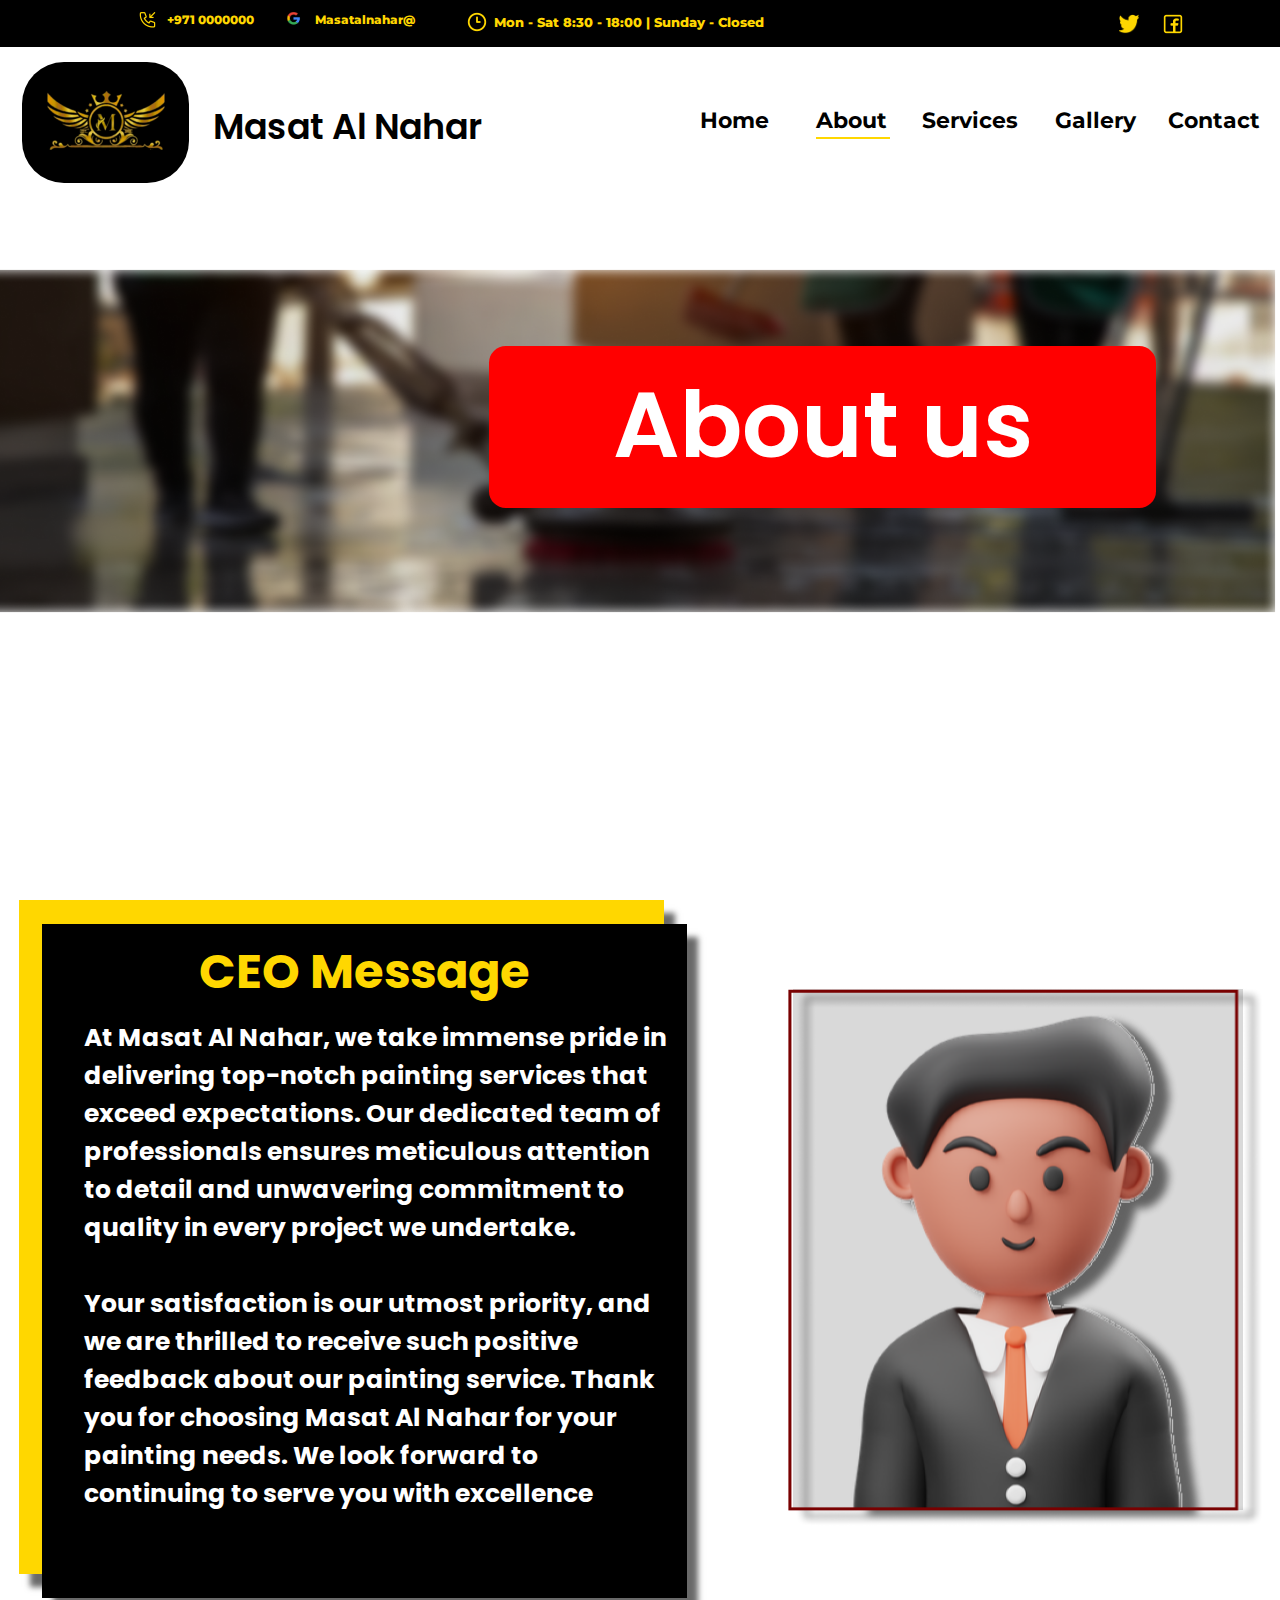
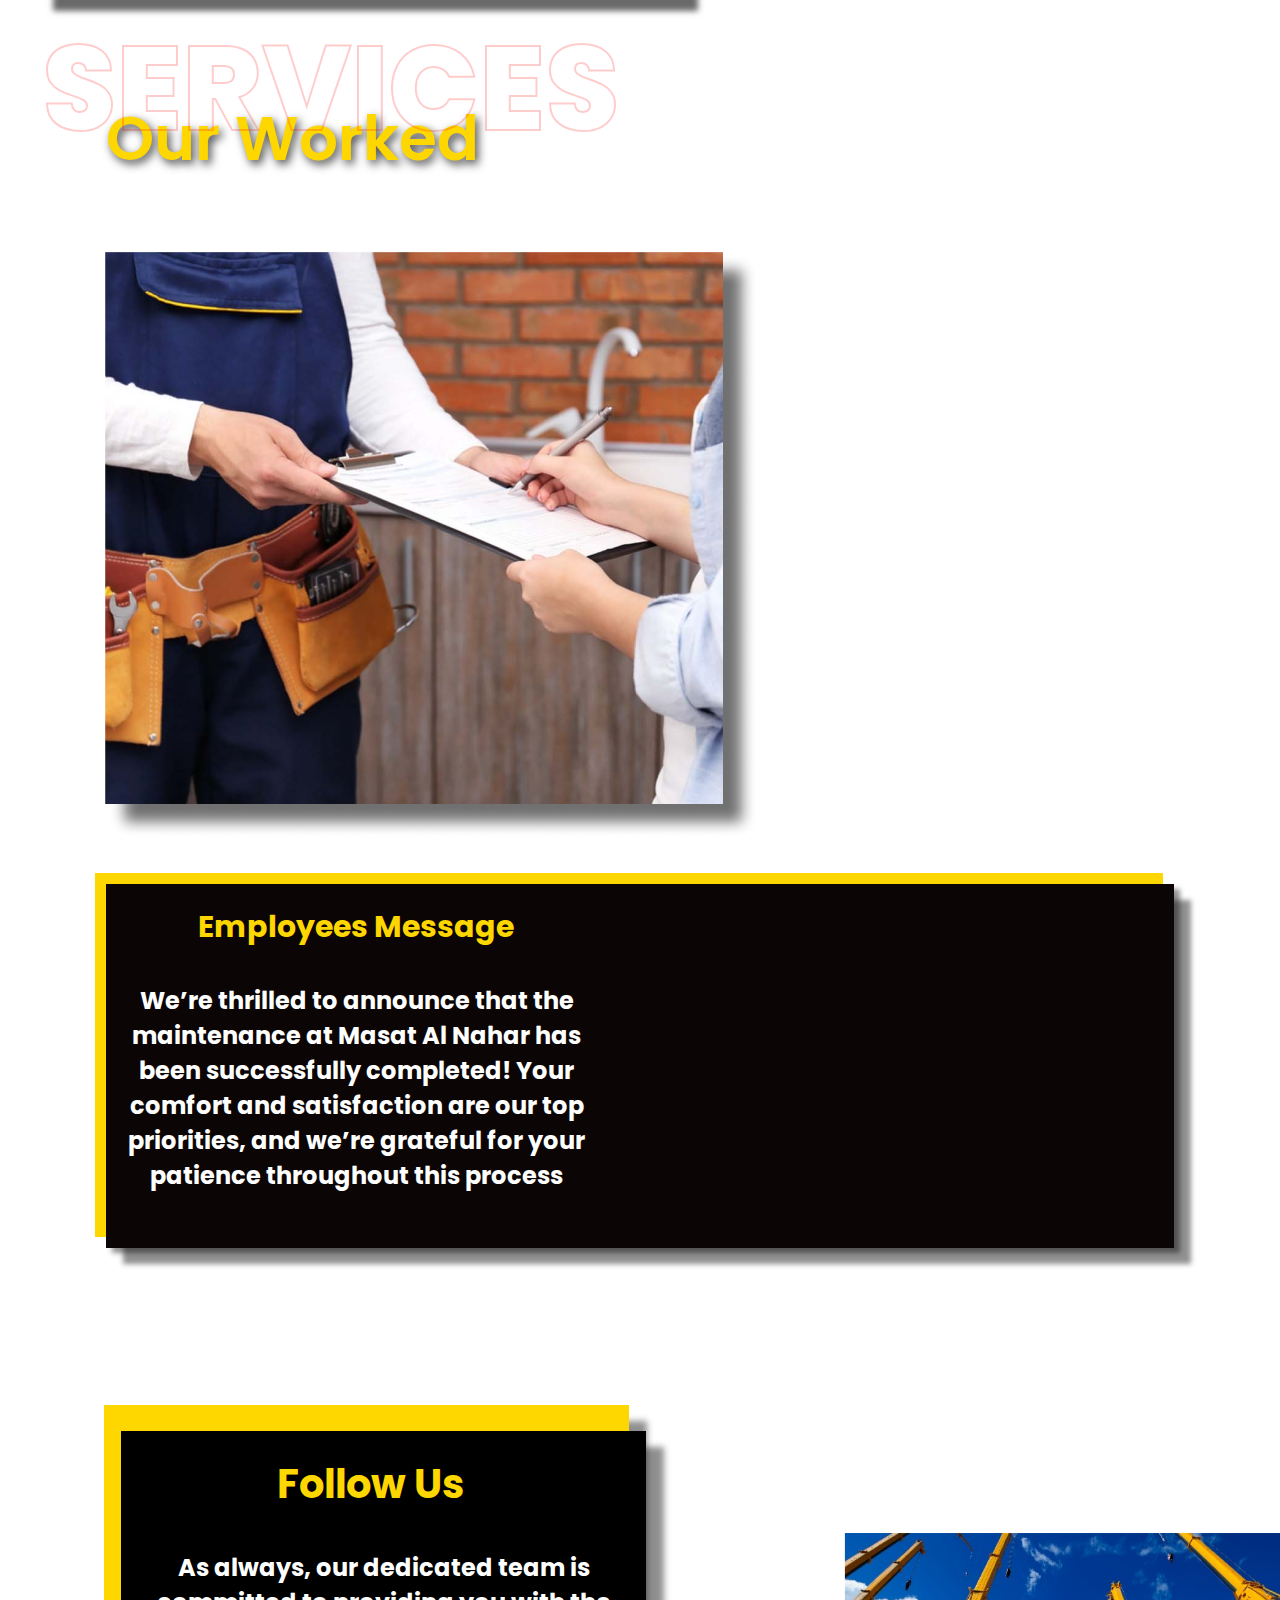
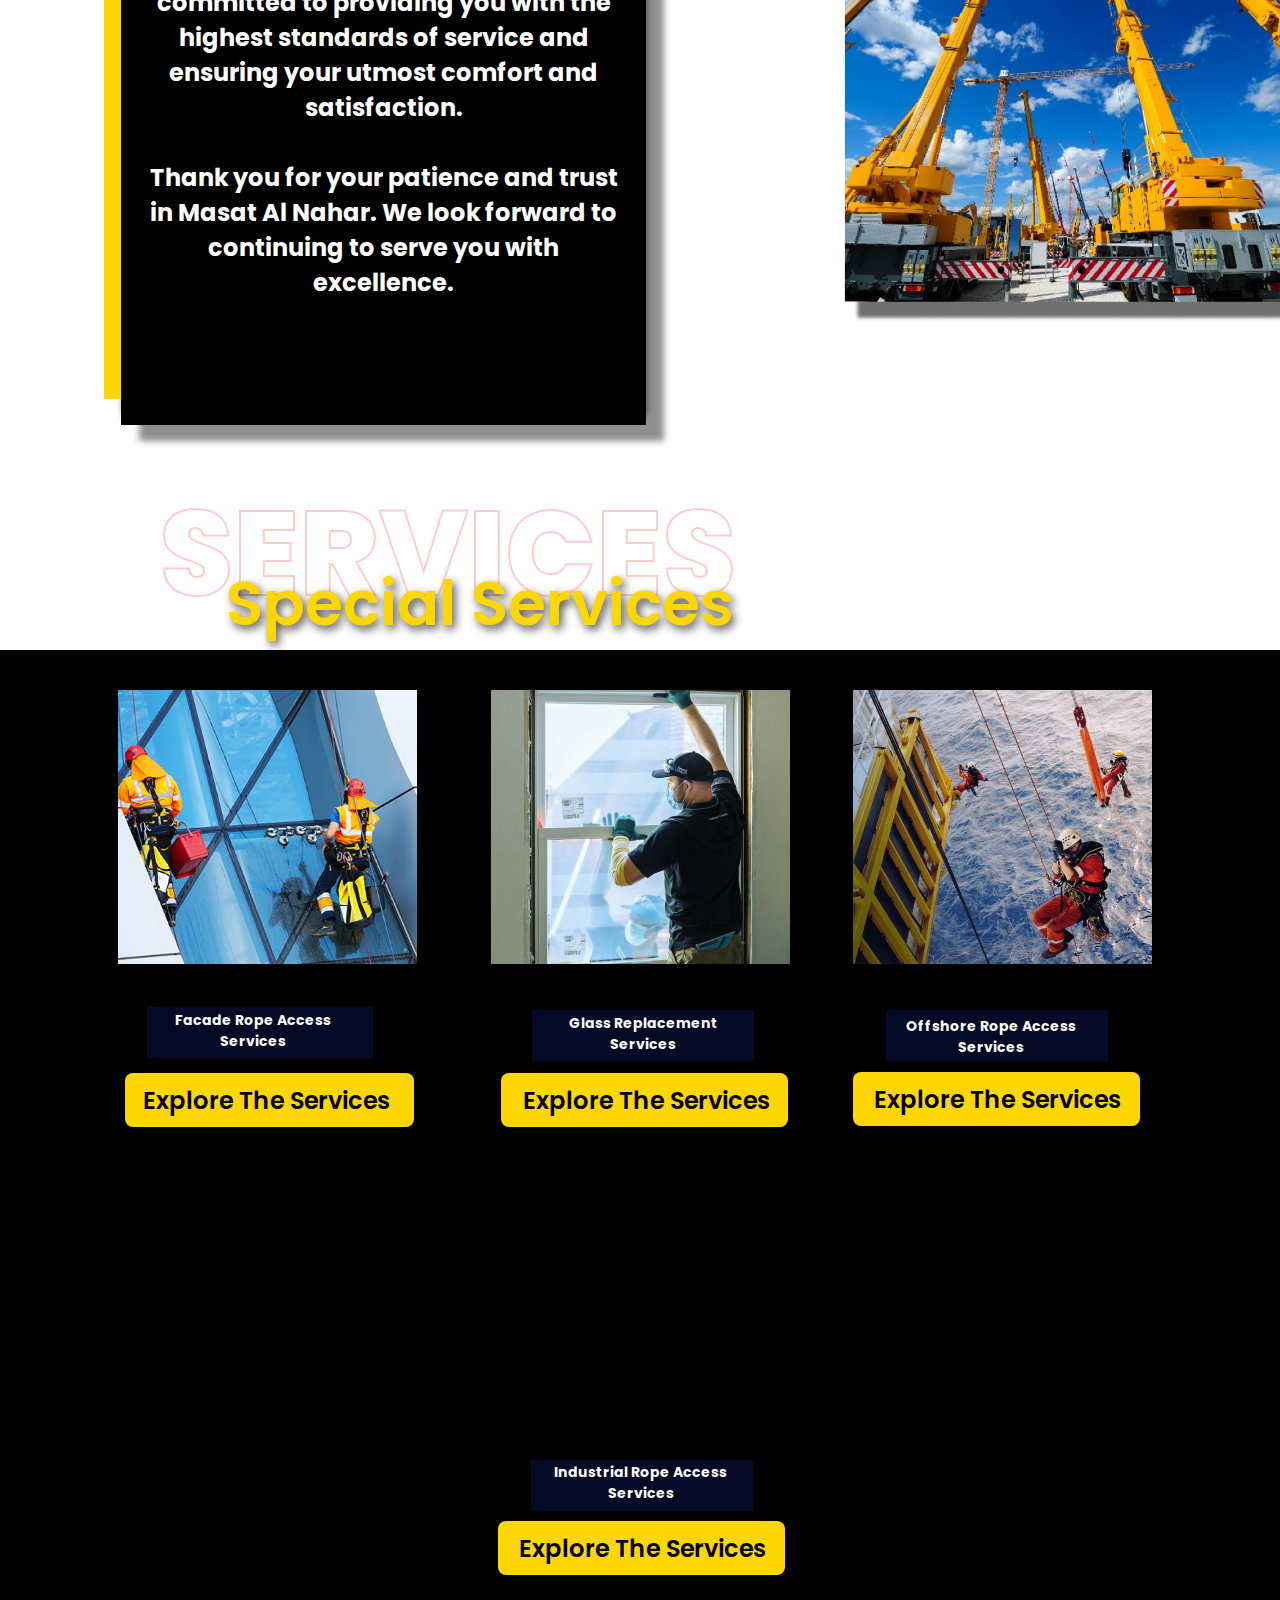
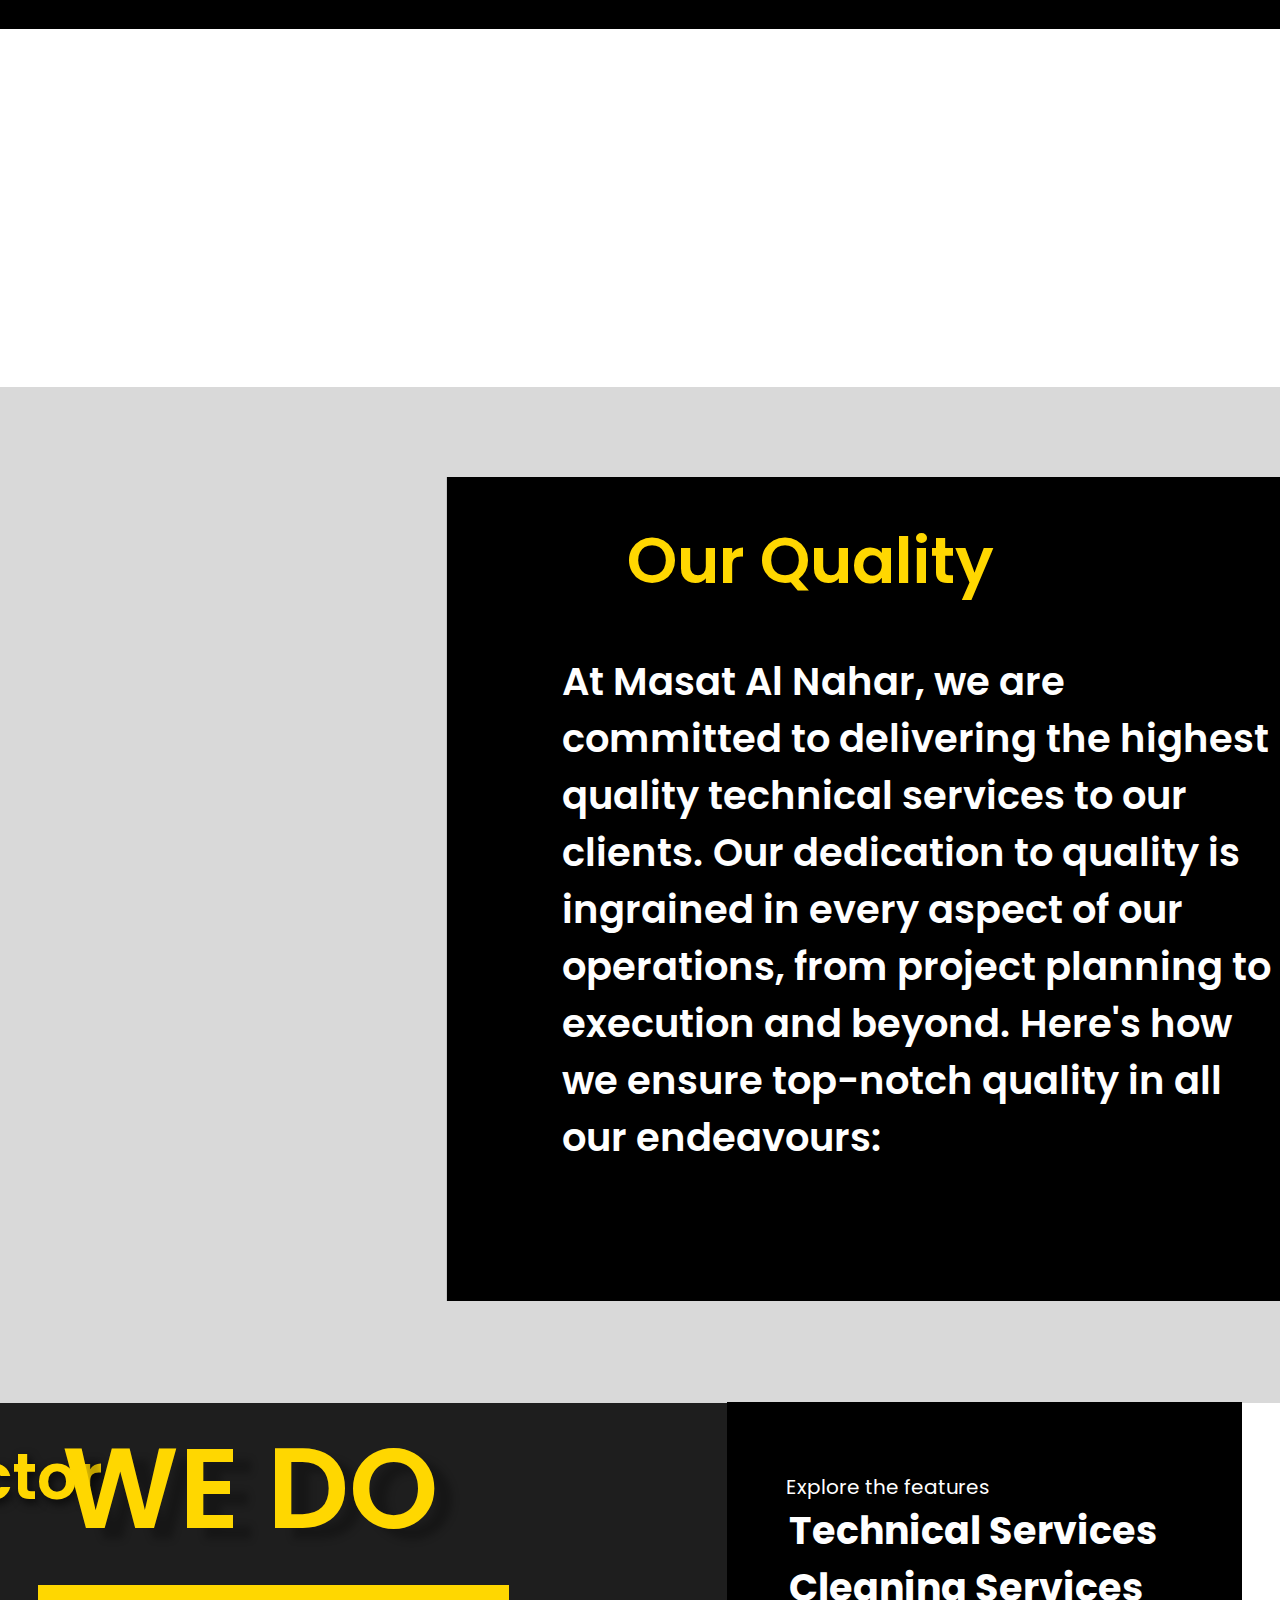
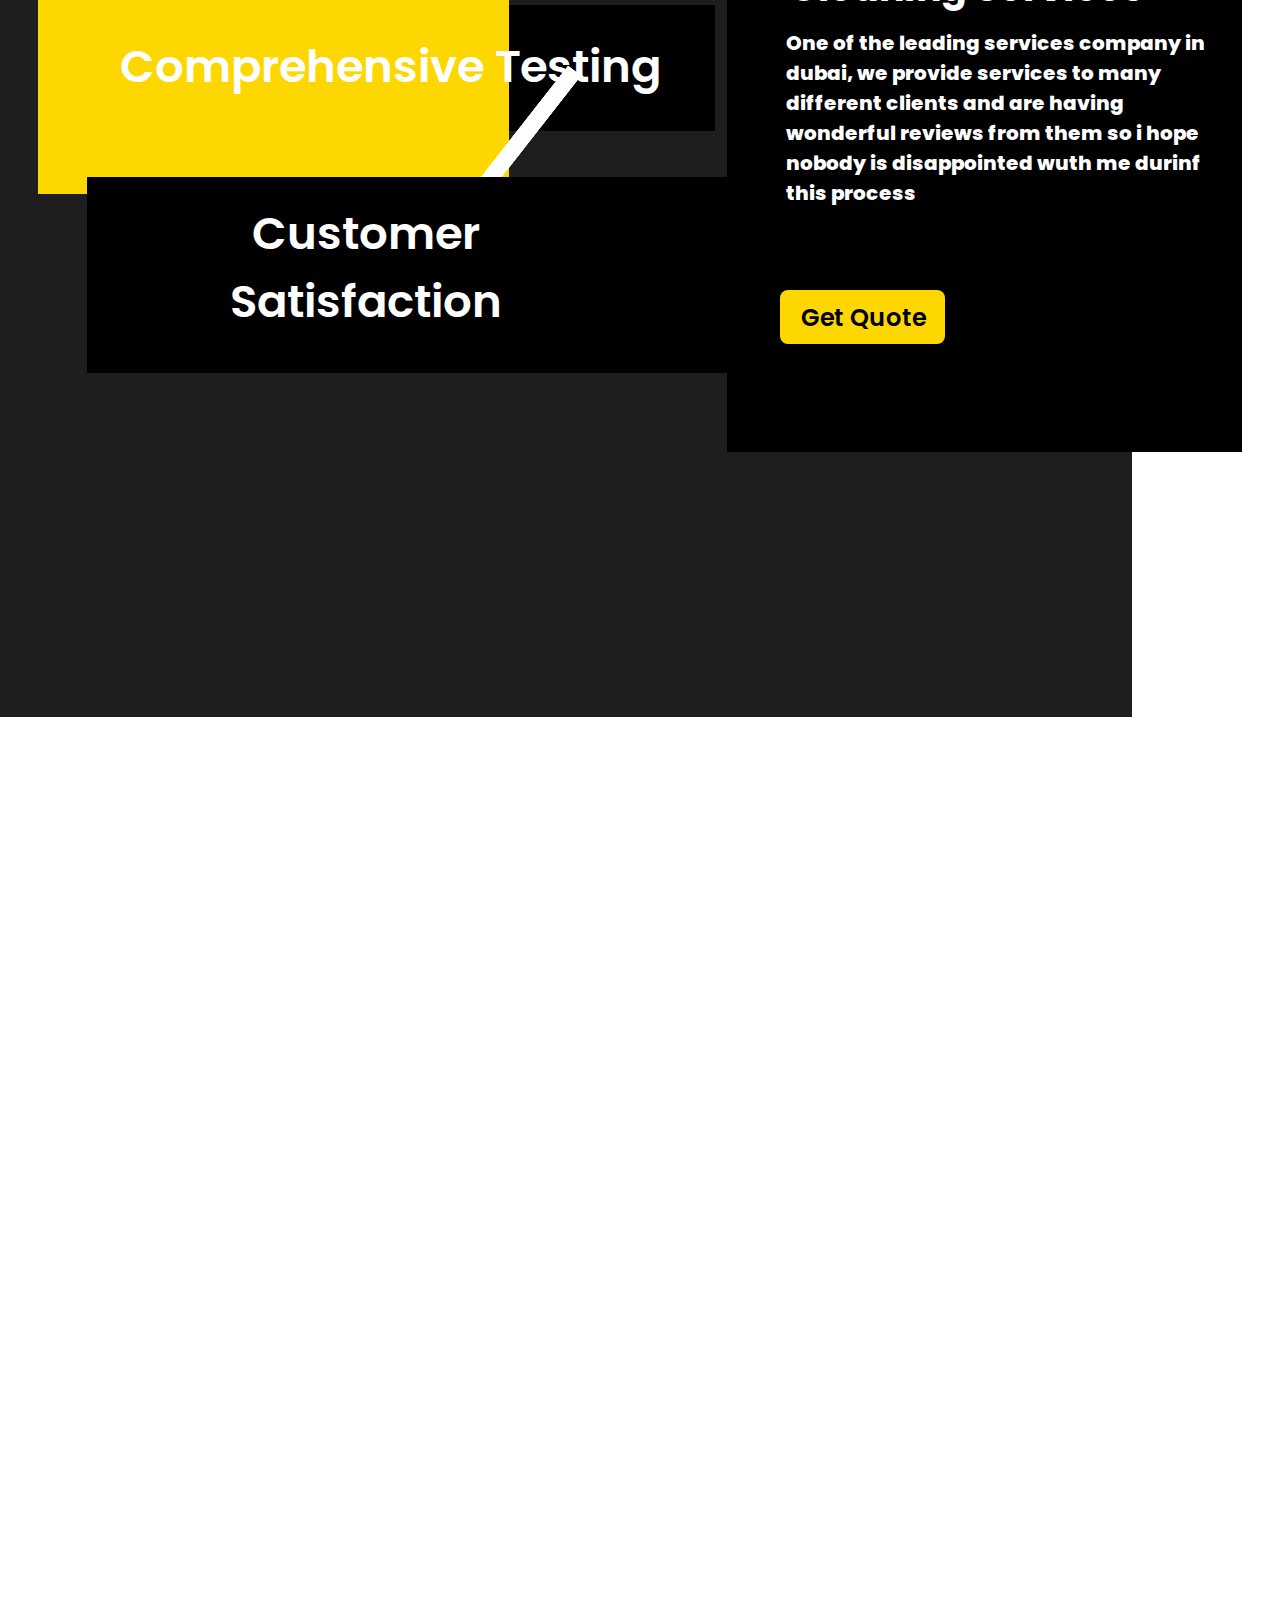
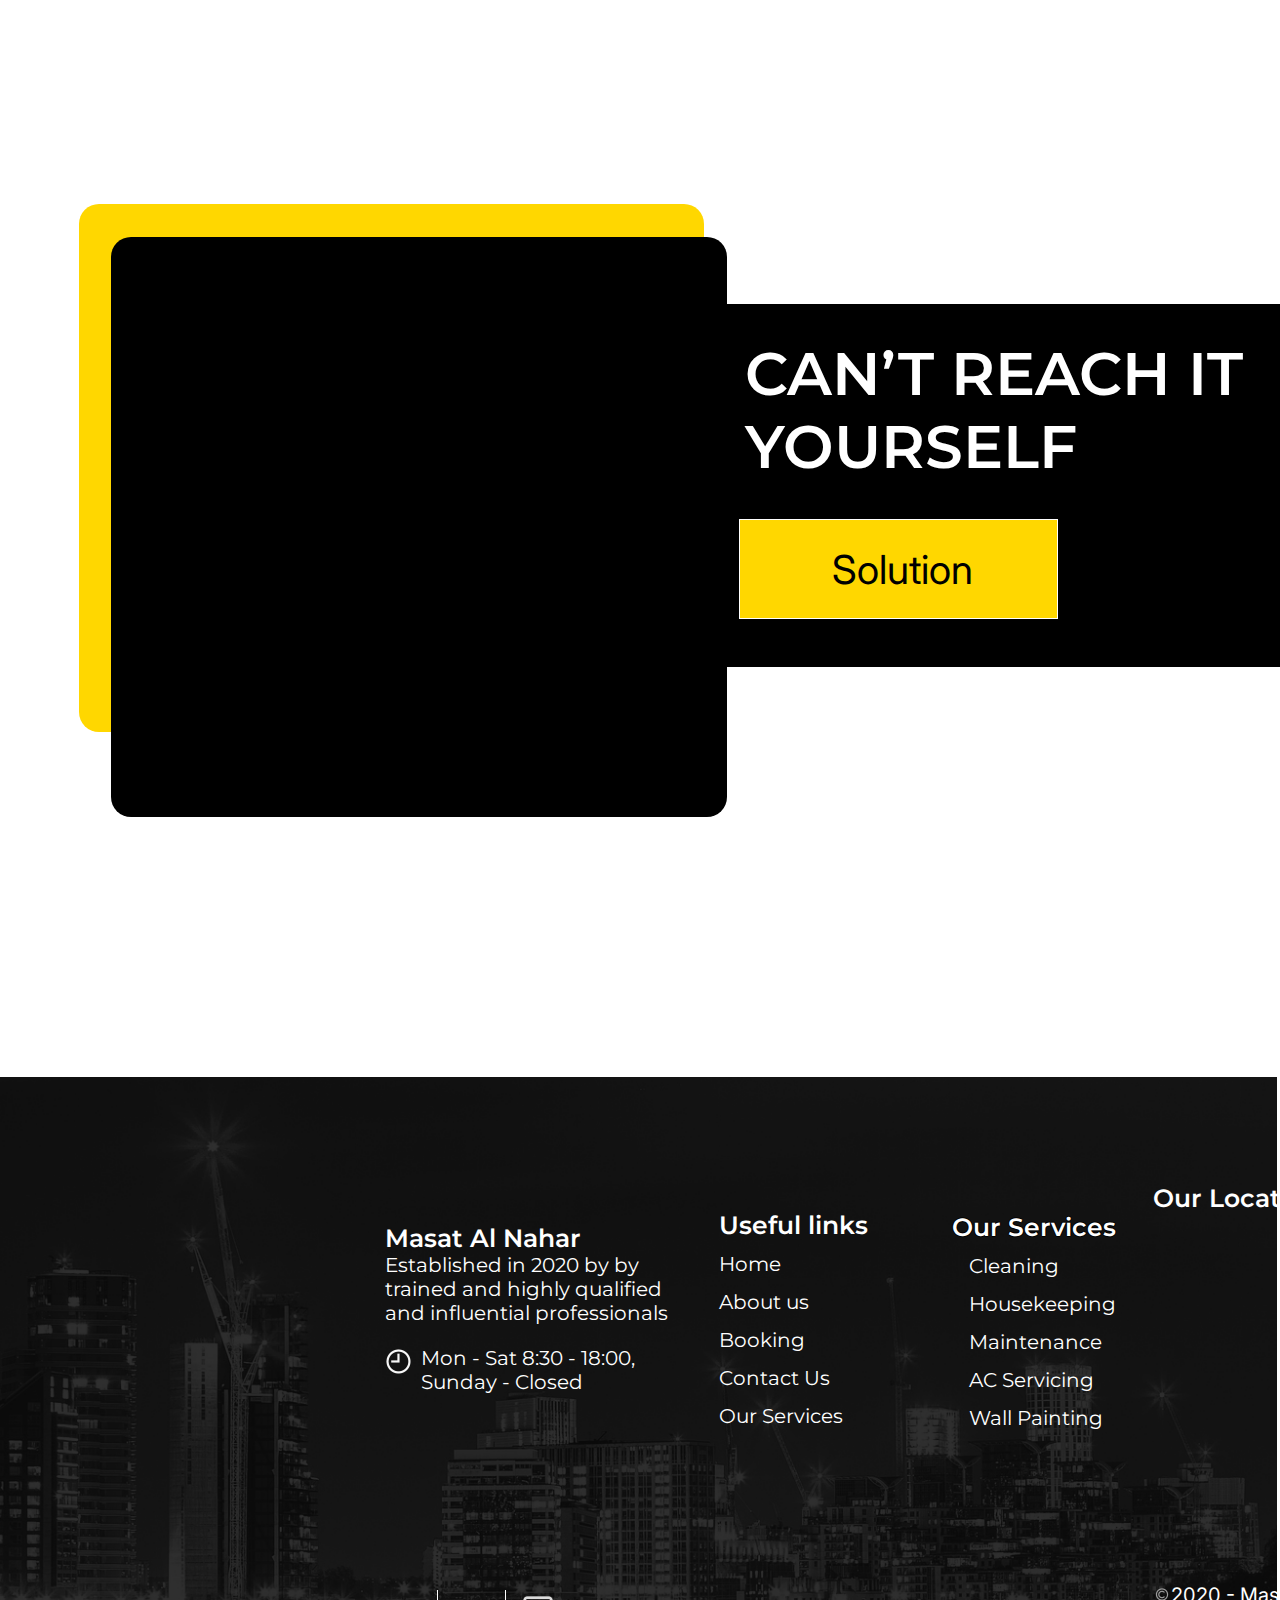
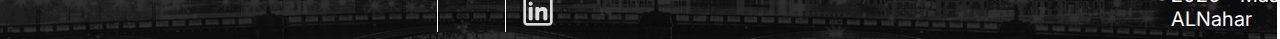
==== commit 46e52ef1: "changes" ====
--- a/About us page/index.html
+++ b/About us page/index.html
@@ -96,17 +96,22 @@
             <div class="navigation-container-wrapper"><!-- -->
               <div class="navigation-container">
                 <div class="home-wrapper">
-                  <a href="home" class="home">Home</a></div>
+                  <a href="/index.html" class="home">Home</a></div>
                 <div class="about-parent">
-                  <a href="index.html" class="about">About</a>
+                  <a href="/About us page/index.html" class="about">About</a>
                   <div class="line-div"></div></div>
                 <div class="services-wrapper">
-                  <a href="service" class="services">Services</a></div>
+                  <a href="/Services/services.html" class="services">Services</a></div>
                 <div class="gallery-parent">
-                  <a href="gallery" class="gallery">Gallery</a>
-                  <a href="contact" class="contact">Contact</a></div></div></div></div></div></div></header>
-      <div class="ff">fF</div><!-- -->
-      <div class="read-more">Read more</div>
+                  <a href="/index.html" class="gallery">Gallery</a>
+                </div>
+                  <a href="/Contact us/contact.html" class="contact">Contact</a></div>
+                </div>
+              </div>
+            </div></div></div>
+                </header>
+      <div class="ff">fF</div
+      <div class="read-more"></div>
       <section class="wrapper-deep-cleaning-parent">
         <div class="wrapper-deep-cleaning">
           <img
@@ -299,7 +304,7 @@
                 loading="lazy"
                 alt=""
                 src="./public/acductcleaningmachine1-2@2x.png"/></div></div>
-          <div class="company-description"></div></div>
+    
         <div class="social-icons"><!-- -->
           <div class="social-icons-child"></div>
           <div class="links">
@@ -359,7 +364,7 @@
                   loading="lazy"
                   alt=""
                   src="./public/rectangle-358@2x.png"/>
-                <div class="social"></div></div>
+          
               <div class="rectangle-parent5">
                 <div class="frame-child5"></div>
                 <h1 class="maintenance-sector">Maintenance Sector</h1></div></div></div>
--- a/About us page/index.css
+++ b/About us page/index.css
@@ -3,7 +3,9 @@
   margin: 0;
   padding: 0;
 }
-
+.navigation-container :hover{
+  color: #ffd700;
+}
 .explore-the-service,
 .explore-the-service1 {
   width: 287px;
